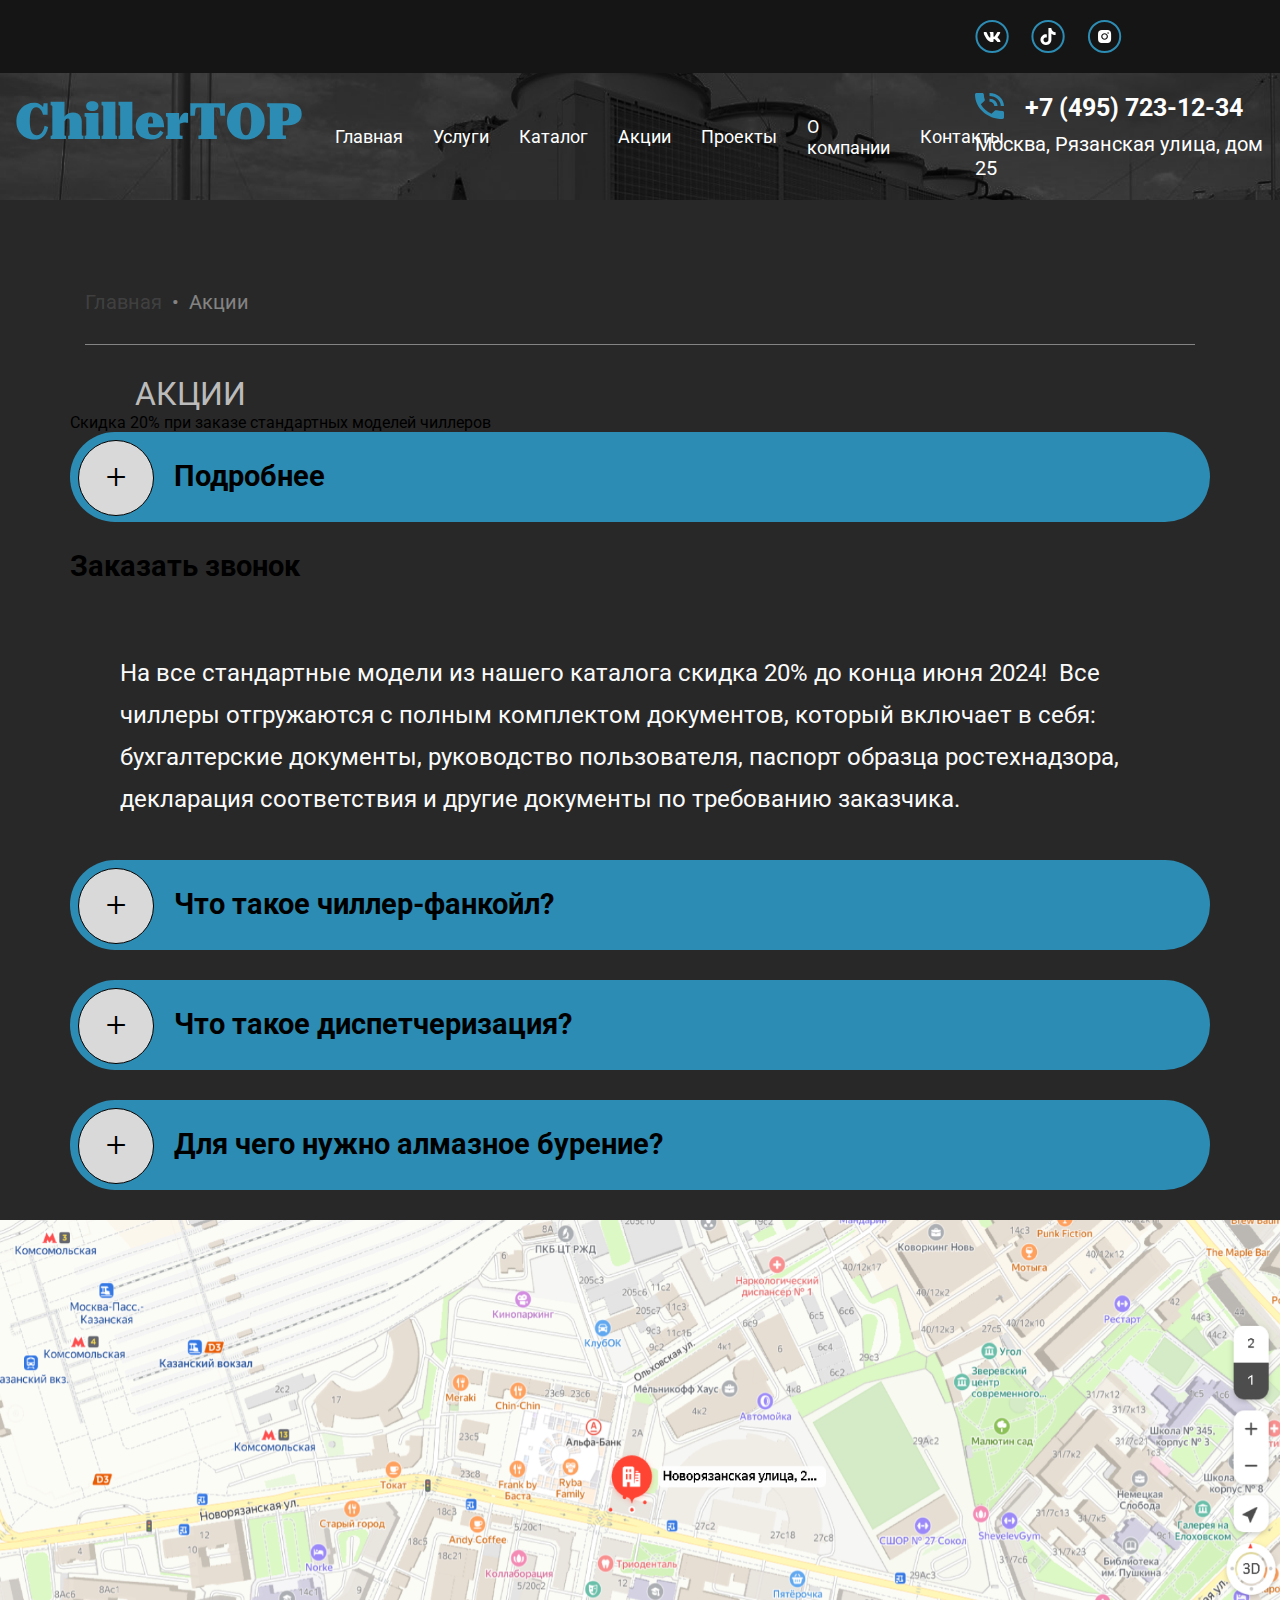
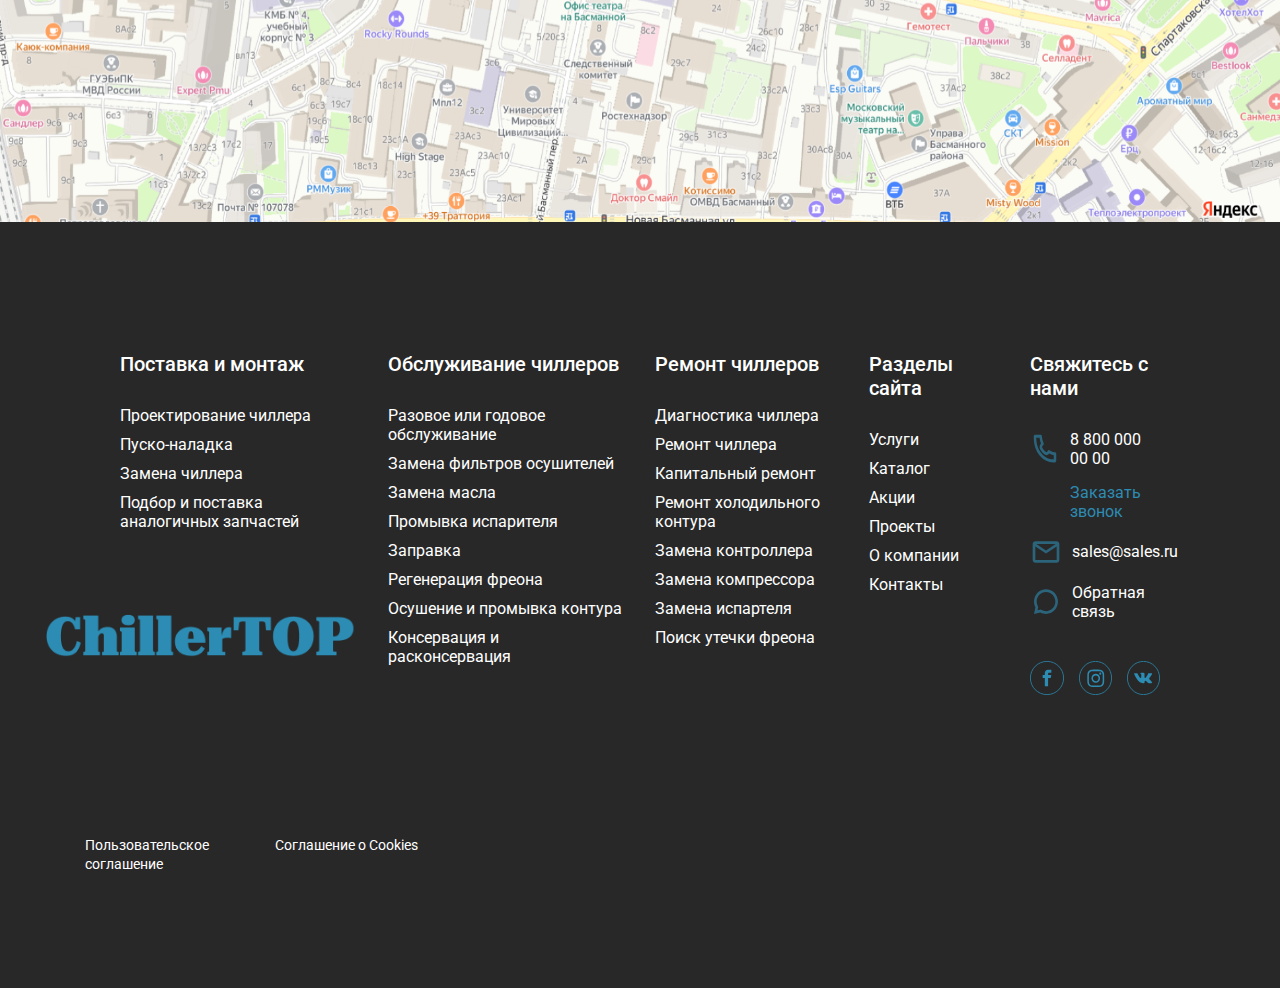
==== actions.html @ 17402244 "03.06 chillertop" ====
<!DOCTYPE html>
<html lang="en">

<head>
    <meta charset="UTF-8">
    <meta name="viewport" content="width=device-width, initial-scale=1.0">
    <link rel="preconnect" href="https://fonts.googleapis.com">
    <link rel="preconnect" href="https://fonts.gstatic.com" crossorigin>
    <link
        href="https://fonts.googleapis.com/css2?family=Roboto:ital,wght@0,100;0,300;0,400;0,500;0,700;0,900;1,100;1,300;1,400;1,500;1,700;1,900&display=swap"
        rel="stylesheet">
    <link rel="preconnect" href="https://fonts.googleapis.com">
    <link rel="preconnect" href="https://fonts.gstatic.com" crossorigin>
    <link
        href="https://fonts.googleapis.com/css2?family=Roboto+Flex:opsz,wght@8..144,100..1000&family=Roboto:ital,wght@0,100;0,300;0,400;0,500;0,700;0,900;1,100;1,300;1,400;1,500;1,700;1,900&display=swap"
        rel="stylesheet">
    <link rel="stylesheet" href="/assets/owl/owl.carousel.min.css">

    <link rel="stylesheet" href="reset.css">
    <link rel="stylesheet" href="grid.css">
    <link rel="stylesheet" href="style.css">
    <title>Document</title>
</head>

<body>
    <header>

        <div class="header__top wrapper">
            <div class="container-fluid">
                <div class="row">
                    <div class="offset-md-9 col-md-3 social__links">
                        <a href="#" class="social__link-item">
                            <img src="/images/svg/iconVk.svg" alt="">
                        </a>
                        <a href="#" class="social__link-item">
                            <img src="/images/svg/iconTikTok.svg" alt="">
                        </a>
                        <a href="#" class="social__link-item">
                            <img src="/images/svg/iconinstagram.svg" alt="">
                        </a>
                    </div>
                </div>
            </div>
        </div>
        </div>
        <div class="header__hero wrapper">
            <div class="container-fluid">
                <div class="row pt20 pb20">
                    <div class="col-xl-3">
                        <a href="#"><img src="/images/svg/logo.svg" alt=""></a>
                    </div>
                    <div class="col-xl-6">
                        <div class="menu-wrapper">
                            <button class="menu-toggle" aria-label="Toggle flyout menu" aria-expanded="false"
                                aria-controls="flyout-menu">
                            </button>
                            <div class="menu-flyout" id="flyout-menu">
                                <nav class="menu-main">
                                    <a href="#">Главная</a>
                                    <a href="#">Услуги</a>
                                    <a href="#">Каталог</a>
                                    <a href="#">Акции</a>
                                    <a href="#">Проекты</a>
                                    <a href="#">О компании</a>
                                    <a href="#">Контакты</a>
                                    <!-- <a href="#">News
                                        <div class="dropdown">
                                            <button class="dropbtn">Dropdown
                                                <i class="fa fa-caret-down"></i>
                                            </button>
                                            <div class="dropdown-content">
                                                <a href="#">Link 1</a>
                                                <a href="#">Link 2</a>
                                                <a href="#">Link 3</a>
                                            </div>
                                        </div>
                                    </a> -->
                                </nav>
                                <!-- <nav class="menu-cta">
                                    <a href="#"><svg class="icon-stroke">
                                            <use xlink:href="#search"></use>
                                        </svg>Search</a>
                                    <a href="#"><svg class="icon-stroke">
                                            <use xlink:href="#shopping-bag"></use>
                                        </svg>Cart</a>
                                </nav> -->
                            </div>
                        </div>

                    </div>
                    <div class="col-xl-3">
                        <div class="contacts">
                            <div class="contacts__phone">
                                <img src="/images/svg/phone.svg" alt=""> <a href="tel:+7 (495) 723-12-34">+7 (495)
                                    723-12-34</a>
                            </div>
                            <div class="contacts__adress">
                                <span class="white">Москва, Рязанская улица, дом 25 </span>
                            </div>
                        </div>
                    </div>
                </div>
            </div>
        </div>

    </header>





    <main class="main__wrapper wrapper page">
        <div class="page__header">
            <div class="container">
                <div class="breadcrumbs">
                    <ul class="breadcrumbs_list">
                        <li><a href="#">Главная</a></li>
                        <li><span>Акции</span></li>
                    </ul>
                </div>
                <h1 class="page__header-title">
                    Акции
                </h1>
            </div>
        </div>
        <section class="section-actions">
            <div class="container">
                <div class="row actions_box">
                    <div class="col-12">
                        
                    </div>
                    <div class="actions__container">
                        <div class="accordion">
                            <dl>
                                <h3>Скидка 20% при заказе стандартных моделей чиллеров</h3>
                                <dt><a class="accordionTitle" href="#">Подробнее</a> <a href="#">Заказать звонок</a></dt>
                                <dd class="accordionItem animateIn">
                                    <p>На все стандартные модели из нашего каталога скидка 20% до конца июня 2024!  Все чиллеры отгружаются с полным комплектом документов, который включает  в себя: бухгалтерские документы, руководство пользователя, паспорт  образца ростехнадзора, декларация соответствия и другие документы по  требованию заказчика.  </p>
                                </dd>
                                <dt><a href="#" class="accordionTitle">Что такое чиллер-фанкойл?</a></dt>
                                <dd class="accordionItem accordionItemCollapsed">
                                    <p>Lorem ipsum dolor sit amet, consectetur adipiscing elit. Morbi eu interdum diam.
                                        Donec interdum porttitor risus non bibendum. Maecenas sollicitudin eros in quam
                                        imperdiet placerat. Cras justo purus, rhoncus nec lobortis ut, iaculis vel
                                        ipsum. Donec dignissim arcu nec elit faucibus condimentum. Donec facilisis
                                        consectetur enim sit amet varius. Pellentesque justo dui, sodales quis luctus a,
                                        iaculis eget mauris. </p>
                                </dd>
                                <dt><a href="#" class="accordionTitle">Что такое диспетчеризация?</a></dt>
                                <dd class="accordionItem accordionItemCollapsed">
                                    <p>Lorem ipsum dolor sit amet, consectetur adipiscing elit. Morbi eu interdum diam.
                                        Donec interdum porttitor risus non bibendum. Maecenas sollicitudin eros in quam
                                        imperdiet placerat. Cras justo purus, rhoncus nec lobortis ut, iaculis vel
                                        ipsum. Donec dignissim arcu nec elit faucibus condimentum. Donec facilisis
                                        consectetur enim sit amet varius. Pellentesque justo dui, sodales quis luctus a,
                                        iaculis eget mauris. </p>
                                </dd>
                                <dt><a href="#" class="accordionTitle">Для чего нужно алмазное бурение?</a></dt>
                                <dd class="accordionItem accordionItemCollapsed">
                                    <p>Lorem ipsum dolor sit amet, consectetur adipiscing elit. Morbi eu interdum diam.
                                        Donec interdum porttitor risus non bibendum. Maecenas sollicitudin eros in quam
                                        imperdiet placerat. Cras justo purus, rhoncus nec lobortis ut, iaculis vel
                                        ipsum. Donec dignissim arcu nec elit faucibus condimentum. Donec facilisis
                                        consectetur enim sit amet varius. Pellentesque justo dui, sodales quis luctus a,
                                        iaculis eget mauris. </p>
                                </dd>
                            </dl>
                        </div>
                    </div>
                </div>
            </div>
        </section>


        <section class="section-map">
            <div class="map">
                <img src="images/map.png" alt="" class="w100">
            </div>
        </section>
    </main>
    <footer class="colophon">
        <div class="wrapper">
            <div class="container">
                <div class="row footer_columns">
                    <div class="footer_column">
                        <h3>Поставка и монтаж</h3>
                        <ul>
                            <li>Проектирование чиллера</li>
                            <li>Пуско-наладка</li>
                            <li>Замена чиллера</li>
                            <li>Подбор и поставка аналогичных запчастей</li>
                        </ul>
                        <div class="footer_logo">
                            <a href="#"><img src="/images/logo.png" alt=""></a>
                        </div>
                    </div>
                    <div class="footer_column">
                        <h3>Обслуживание чиллеров</h3>
                        <ul>
                            <li>Разовое или годовое обслуживание</li>
                            <li>Замена фильтров осушителей</li>
                            <li>Замена масла</li>
                            <li>Промывка испарителя</li>
                            <li>Заправка</li>
                            <li>Регенерация фреона</li>
                            <li>Осушение и промывка контура</li>
                            <li>Консервация и расконсервация</li>
                        </ul>
                    </div>
                    <div class="footer_column">
                        <h3>Ремонт чиллеров</h3>
                        <ul>
                            <li>Диагностика чиллера</li>
                            <li>Ремонт чиллера</li>
                            <li>Капитальный ремонт</li>
                            <li>Ремонт холодильного контура</li>
                            <li>Замена контроллера</li>
                            <li>Замена компрессора</li>
                            <li>Замена испартеля</li>
                            <li>Поиск утечки фреона</li>
                        </ul>
                    </div>
                    <div class="footer_column">
                        <h3>Разделы сайта</h3>
                        <ul>
                            <li>Услуги</li>
                            <li>Каталог</li>
                            <li>Акции</li>
                            <li>Проекты</li>
                            <li>О компании</li>
                            <li>Контакты</li>
                        </ul>
                    </div>
                    <div class="footer_column">
                        <h3>Свяжитесь с нами</h3>
                        <div class="contacts-footer">
                            <div class="footer__phone">
                                <a href="tel:80000000000"><img src="/images/svg/phone-foot.svg" alt=""> 8 800 000 00
                                    00</a>
                            </div>
                            <div class="footer__callback">
                                <a href="#">Заказать звонок</a>
                            </div>
                            <div class="footer__mail">
                                <a href="mailto:sales@sales.ru"><img src="/images/svg/mail-foot.svg" alt="">
                                    sales@sales.ru</a>
                            </div>
                            <div class="footer__message">
                                <a href="#"><img src="/images/svg/message-foot.svg" alt=""> Обратная связь</a>
                            </div>
                        </div>
                        <div class="social__foot">
                            <a href="#" class="social__foot__link"><img src="/images/svg/fb-foot.svg" alt=""></a>
                            <a href="#" class="social__foot__link"><img src="/images/svg/insta-foot.svg" alt=""></a>
                            <a href="#" class="social__foot__link"><img src="/images/svg/vk-foot.svg" alt=""></a>
                        </div>
                    </div>
                </div>
                <div class="row copyright">
                    <div class="col-md-2">
                        <a href="#">Пользовательское соглашение</a>
                    </div>
                    <div class="col-md-2">
                        <a href="#">Соглашение о Cookies</a>
                    </div>
                </div>
            </div>
        </div>
    </footer>
    <script src="https://code.jquery.com/jquery-3.7.1.slim.min.js"
        integrity="sha256-kmHvs0B+OpCW5GVHUNjv9rOmY0IvSIRcf7zGUDTDQM8=" crossorigin="anonymous"></script>
    <script src="/assets/owl/owl.carousel.min.js"></script>
    <script src="/js/scripts.js"></script>
</body>

</html>
---- grid.css ----
/*!
 * Bootstrap Grid Only (grid and responsive utilities extracted from Bootstrap 4.1.3)
 * GitHub: https://github.com/dmhendricks/bootstrap-grid-css
 * Bootstrap License: MIT (https://github.com/twbs/bootstrap/blob/v4-dev/LICENSE)
 * Credits: Twitter, Inc. & The Bootstrap Authors (https://github.com/twbs/bootstrap/graphs/contributors)
 */
@-ms-viewport {
    width: device-width
}

html {
    -webkit-box-sizing: border-box;
    box-sizing: border-box;
    -ms-overflow-style: scrollbar
}

*,
*::before,
*::after {
    -webkit-box-sizing: inherit;
    box-sizing: inherit
}

.wrapper .clearfix::after {
    display: block;
    clear: both;
    content: ""
}

.wrapper .visible {
    visibility: visible !important
}

.wrapper .invisible {
    visibility: hidden !important
}

.wrapper .hidden-xs-up {
    display: none !important
}

@media(max-width:575.98px) {
    .wrapper .hidden-xs-down {
        display: none !important
    }
}

@media(min-width:576px) {
    .wrapper .hidden-sm-up {
        display: none !important
    }
}

@media(max-width:767.98px) {
    .wrapper .hidden-sm-down {
        display: none !important
    }
}

@media(min-width:768px) {
    .wrapper .hidden-md-up {
        display: none !important
    }
}

@media(max-width:991.98px) {
    .wrapper .hidden-md-down {
        display: none !important
    }
}

@media(min-width:992px) {
    .wrapper .hidden-lg-up {
        display: none !important
    }
}

@media(max-width:1199.98px) {
    .wrapper .hidden-lg-down {
        display: none !important
    }
}

@media(min-width:1200px) {
    .wrapper .hidden-xl-up {
        display: none !important
    }
}

.wrapper .hidden-xl-down {
    display: none !important
}

.wrapper .visible-print-block {
    display: none !important
}

@media print {
    .wrapper .visible-print-block {
        display: block !important
    }
}

.wrapper .visible-print-inline {
    display: none !important
}

@media print {
    .wrapper .visible-print-inline {
        display: inline !important
    }
}

.wrapper .visible-print-inline-block {
    display: none !important
}

@media print {
    .wrapper .visible-print-inline-block {
        display: inline-block !important
    }
}

@media print {
    .wrapper .hidden-print {
        display: none !important
    }
}

.wrapper .container {
    width: 100%;
    padding-right: 15px;
    padding-left: 15px;
    margin-right: auto;
    margin-left: auto
}

@media(min-width:576px) {
    .wrapper .container {
        max-width: 540px
    }
}

@media(min-width:768px) {
    .wrapper .container {
        max-width: 720px
    }
}

@media(min-width:992px) {
    .wrapper .container {
        max-width: 960px
    }
}

@media(min-width:1200px) {
    .wrapper .container {
        max-width: 1140px
    }
}

@media(min-width:1480px) {
    .wrapper .container {
        max-width: 1420px
    }
}
@media(min-width:1720px) {
    .wrapper .container {
        max-width: 1660px
    }
    .container-fluid{
        max-width: 1800px;
    }
}

.wrapper .container-fluid {
    width: 100%;
    padding-right: 15px;
    padding-left: 15px;
    margin-right: auto;
    margin-left: auto
}

.wrapper .row {
    display: -webkit-box;
    display: -webkit-flex;
    display: -ms-flexbox;
    display: flex;
    -webkit-flex-wrap: wrap;
    -ms-flex-wrap: wrap;
    flex-wrap: wrap;
    margin-right: -15px;
    margin-left: -15px
}

.wrapper .no-gutters {
    margin-right: 0;
    margin-left: 0
}

.wrapper .no-gutters>.col,
.wrapper .no-gutters>[class*="col-"] {
    padding-right: 0;
    padding-left: 0
}

.wrapper .col-1,
.wrapper .col-2,
.wrapper .col-3,
.wrapper .col-4,
.wrapper .col-5,
.wrapper .col-6,
.wrapper .col-7,
.wrapper .col-8,
.wrapper .col-9,
.wrapper .col-10,
.wrapper .col-11,
.wrapper .col-12,
.wrapper .col,
.wrapper .col-auto,
.wrapper .col-sm-1,
.wrapper .col-sm-2,
.wrapper .col-sm-3,
.wrapper .col-sm-4,
.wrapper .col-sm-5,
.wrapper .col-sm-6,
.wrapper .col-sm-7,
.wrapper .col-sm-8,
.wrapper .col-sm-9,
.wrapper .col-sm-10,
.wrapper .col-sm-11,
.wrapper .col-sm-12,
.wrapper .col-sm,
.wrapper .col-sm-auto,
.wrapper .col-md-1,
.wrapper .col-md-2,
.wrapper .col-md-3,
.wrapper .col-md-4,
.wrapper .col-md-5,
.wrapper .col-md-6,
.wrapper .col-md-7,
.wrapper .col-md-8,
.wrapper .col-md-9,
.wrapper .col-md-10,
.wrapper .col-md-11,
.wrapper .col-md-12,
.wrapper .col-md,
.wrapper .col-md-auto,
.wrapper .col-lg-1,
.wrapper .col-lg-2,
.wrapper .col-lg-3,
.wrapper .col-lg-4,
.wrapper .col-lg-5,
.wrapper .col-lg-6,
.wrapper .col-lg-7,
.wrapper .col-lg-8,
.wrapper .col-lg-9,
.wrapper .col-lg-10,
.wrapper .col-lg-11,
.wrapper .col-lg-12,
.wrapper .col-lg,
.wrapper .col-lg-auto,
.wrapper .col-xl-1,
.wrapper .col-xl-2,
.wrapper .col-xl-3,
.wrapper .col-xl-4,
.wrapper .col-xl-5,
.wrapper .col-xl-6,
.wrapper .col-xl-7,
.wrapper .col-xl-8,
.wrapper .col-xl-9,
.wrapper .col-xl-10,
.wrapper .col-xl-11,
.wrapper .col-xl-12,
.wrapper .col-xl,
.wrapper .col-xl-auto {
    position: relative;
    width: 100%;
    padding-right: 15px;
    padding-left: 15px
}

.wrapper .col {
    -webkit-flex-basis: 0;
    -ms-flex-preferred-size: 0;
    flex-basis: 0;
    -webkit-box-flex: 1;
    -webkit-flex-grow: 1;
    -ms-flex-positive: 1;
    flex-grow: 1;
    max-width: 100%
}

.wrapper .col-auto {
    -webkit-box-flex: 0;
    -webkit-flex: 0 0 auto;
    -ms-flex: 0 0 auto;
    flex: 0 0 auto;
    width: auto;
    max-width: 100%
}

.wrapper .col-1 {
    -webkit-box-flex: 0;
    -webkit-flex: 0 0 8.3333333333%;
    -ms-flex: 0 0 8.3333333333%;
    flex: 0 0 8.3333333333%;
    max-width: 8.3333333333%
}

.wrapper .col-2 {
    -webkit-box-flex: 0;
    -webkit-flex: 0 0 16.6666666667%;
    -ms-flex: 0 0 16.6666666667%;
    flex: 0 0 16.6666666667%;
    max-width: 16.6666666667%
}

.wrapper .col-3 {
    -webkit-box-flex: 0;
    -webkit-flex: 0 0 25%;
    -ms-flex: 0 0 25%;
    flex: 0 0 25%;
    max-width: 25%
}

.wrapper .col-4 {
    -webkit-box-flex: 0;
    -webkit-flex: 0 0 33.3333333333%;
    -ms-flex: 0 0 33.3333333333%;
    flex: 0 0 33.3333333333%;
    max-width: 33.3333333333%
}

.wrapper .col-5 {
    -webkit-box-flex: 0;
    -webkit-flex: 0 0 41.6666666667%;
    -ms-flex: 0 0 41.6666666667%;
    flex: 0 0 41.6666666667%;
    max-width: 41.6666666667%
}

.wrapper .col-6 {
    -webkit-box-flex: 0;
    -webkit-flex: 0 0 50%;
    -ms-flex: 0 0 50%;
    flex: 0 0 50%;
    max-width: 50%
}

.wrapper .col-7 {
    -webkit-box-flex: 0;
    -webkit-flex: 0 0 58.3333333333%;
    -ms-flex: 0 0 58.3333333333%;
    flex: 0 0 58.3333333333%;
    max-width: 58.3333333333%
}

.wrapper .col-8 {
    -webkit-box-flex: 0;
    -webkit-flex: 0 0 66.6666666667%;
    -ms-flex: 0 0 66.6666666667%;
    flex: 0 0 66.6666666667%;
    max-width: 66.6666666667%
}

.wrapper .col-9 {
    -webkit-box-flex: 0;
    -webkit-flex: 0 0 75%;
    -ms-flex: 0 0 75%;
    flex: 0 0 75%;
    max-width: 75%
}

.wrapper .col-10 {
    -webkit-box-flex: 0;
    -webkit-flex: 0 0 83.3333333333%;
    -ms-flex: 0 0 83.3333333333%;
    flex: 0 0 83.3333333333%;
    max-width: 83.3333333333%
}

.wrapper .col-11 {
    -webkit-box-flex: 0;
    -webkit-flex: 0 0 91.6666666667%;
    -ms-flex: 0 0 91.6666666667%;
    flex: 0 0 91.6666666667%;
    max-width: 91.6666666667%
}

.wrapper .col-12 {
    -webkit-box-flex: 0;
    -webkit-flex: 0 0 100%;
    -ms-flex: 0 0 100%;
    flex: 0 0 100%;
    max-width: 100%
}

.wrapper .order-first {
    -webkit-box-ordinal-group: 0;
    -webkit-order: -1;
    -ms-flex-order: -1;
    order: -1
}

.wrapper .order-last {
    -webkit-box-ordinal-group: 14;
    -webkit-order: 13;
    -ms-flex-order: 13;
    order: 13
}

.wrapper .order-0 {
    -webkit-box-ordinal-group: 1;
    -webkit-order: 0;
    -ms-flex-order: 0;
    order: 0
}

.wrapper .order-1 {
    -webkit-box-ordinal-group: 2;
    -webkit-order: 1;
    -ms-flex-order: 1;
    order: 1
}

.wrapper .order-2 {
    -webkit-box-ordinal-group: 3;
    -webkit-order: 2;
    -ms-flex-order: 2;
    order: 2
}

.wrapper .order-3 {
    -webkit-box-ordinal-group: 4;
    -webkit-order: 3;
    -ms-flex-order: 3;
    order: 3
}

.wrapper .order-4 {
    -webkit-box-ordinal-group: 5;
    -webkit-order: 4;
    -ms-flex-order: 4;
    order: 4
}

.wrapper .order-5 {
    -webkit-box-ordinal-group: 6;
    -webkit-order: 5;
    -ms-flex-order: 5;
    order: 5
}

.wrapper .order-6 {
    -webkit-box-ordinal-group: 7;
    -webkit-order: 6;
    -ms-flex-order: 6;
    order: 6
}

.wrapper .order-7 {
    -webkit-box-ordinal-group: 8;
    -webkit-order: 7;
    -ms-flex-order: 7;
    order: 7
}

.wrapper .order-8 {
    -webkit-box-ordinal-group: 9;
    -webkit-order: 8;
    -ms-flex-order: 8;
    order: 8
}

.wrapper .order-9 {
    -webkit-box-ordinal-group: 10;
    -webkit-order: 9;
    -ms-flex-order: 9;
    order: 9
}

.wrapper .order-10 {
    -webkit-box-ordinal-group: 11;
    -webkit-order: 10;
    -ms-flex-order: 10;
    order: 10
}

.wrapper .order-11 {
    -webkit-box-ordinal-group: 12;
    -webkit-order: 11;
    -ms-flex-order: 11;
    order: 11
}

.wrapper .order-12 {
    -webkit-box-ordinal-group: 13;
    -webkit-order: 12;
    -ms-flex-order: 12;
    order: 12
}

.wrapper .offset-1 {
    margin-left: 8.3333333333%
}

.wrapper .offset-2 {
    margin-left: 16.6666666667%
}

.wrapper .offset-3 {
    margin-left: 25%
}

.wrapper .offset-4 {
    margin-left: 33.3333333333%
}

.wrapper .offset-5 {
    margin-left: 41.6666666667%
}

.wrapper .offset-6 {
    margin-left: 50%
}

.wrapper .offset-7 {
    margin-left: 58.3333333333%
}

.wrapper .offset-8 {
    margin-left: 66.6666666667%
}

.wrapper .offset-9 {
    margin-left: 75%
}

.wrapper .offset-10 {
    margin-left: 83.3333333333%
}

.wrapper .offset-11 {
    margin-left: 91.6666666667%
}

@media(min-width:576px) {
    .wrapper .col-sm {
        -webkit-flex-basis: 0;
        -ms-flex-preferred-size: 0;
        flex-basis: 0;
        -webkit-box-flex: 1;
        -webkit-flex-grow: 1;
        -ms-flex-positive: 1;
        flex-grow: 1;
        max-width: 100%
    }

    .wrapper .col-sm-auto {
        -webkit-box-flex: 0;
        -webkit-flex: 0 0 auto;
        -ms-flex: 0 0 auto;
        flex: 0 0 auto;
        width: auto;
        max-width: 100%
    }

    .wrapper .col-sm-1 {
        -webkit-box-flex: 0;
        -webkit-flex: 0 0 8.3333333333%;
        -ms-flex: 0 0 8.3333333333%;
        flex: 0 0 8.3333333333%;
        max-width: 8.3333333333%
    }

    .wrapper .col-sm-2 {
        -webkit-box-flex: 0;
        -webkit-flex: 0 0 16.6666666667%;
        -ms-flex: 0 0 16.6666666667%;
        flex: 0 0 16.6666666667%;
        max-width: 16.6666666667%
    }

    .wrapper .col-sm-3 {
        -webkit-box-flex: 0;
        -webkit-flex: 0 0 25%;
        -ms-flex: 0 0 25%;
        flex: 0 0 25%;
        max-width: 25%
    }

    .wrapper .col-sm-4 {
        -webkit-box-flex: 0;
        -webkit-flex: 0 0 33.3333333333%;
        -ms-flex: 0 0 33.3333333333%;
        flex: 0 0 33.3333333333%;
        max-width: 33.3333333333%
    }

    .wrapper .col-sm-5 {
        -webkit-box-flex: 0;
        -webkit-flex: 0 0 41.6666666667%;
        -ms-flex: 0 0 41.6666666667%;
        flex: 0 0 41.6666666667%;
        max-width: 41.6666666667%
    }

    .wrapper .col-sm-6 {
        -webkit-box-flex: 0;
        -webkit-flex: 0 0 50%;
        -ms-flex: 0 0 50%;
        flex: 0 0 50%;
        max-width: 50%
    }

    .wrapper .col-sm-7 {
        -webkit-box-flex: 0;
        -webkit-flex: 0 0 58.3333333333%;
        -ms-flex: 0 0 58.3333333333%;
        flex: 0 0 58.3333333333%;
        max-width: 58.3333333333%
    }

    .wrapper .col-sm-8 {
        -webkit-box-flex: 0;
        -webkit-flex: 0 0 66.6666666667%;
        -ms-flex: 0 0 66.6666666667%;
        flex: 0 0 66.6666666667%;
        max-width: 66.6666666667%
    }

    .wrapper .col-sm-9 {
        -webkit-box-flex: 0;
        -webkit-flex: 0 0 75%;
        -ms-flex: 0 0 75%;
        flex: 0 0 75%;
        max-width: 75%
    }

    .wrapper .col-sm-10 {
        -webkit-box-flex: 0;
        -webkit-flex: 0 0 83.3333333333%;
        -ms-flex: 0 0 83.3333333333%;
        flex: 0 0 83.3333333333%;
        max-width: 83.3333333333%
    }

    .wrapper .col-sm-11 {
        -webkit-box-flex: 0;
        -webkit-flex: 0 0 91.6666666667%;
        -ms-flex: 0 0 91.6666666667%;
        flex: 0 0 91.6666666667%;
        max-width: 91.6666666667%
    }

    .wrapper .col-sm-12 {
        -webkit-box-flex: 0;
        -webkit-flex: 0 0 100%;
        -ms-flex: 0 0 100%;
        flex: 0 0 100%;
        max-width: 100%
    }

    .wrapper .order-sm-first {
        -webkit-box-ordinal-group: 0;
        -webkit-order: -1;
        -ms-flex-order: -1;
        order: -1
    }

    .wrapper .order-sm-last {
        -webkit-box-ordinal-group: 14;
        -webkit-order: 13;
        -ms-flex-order: 13;
        order: 13
    }

    .wrapper .order-sm-0 {
        -webkit-box-ordinal-group: 1;
        -webkit-order: 0;
        -ms-flex-order: 0;
        order: 0
    }

    .wrapper .order-sm-1 {
        -webkit-box-ordinal-group: 2;
        -webkit-order: 1;
        -ms-flex-order: 1;
        order: 1
    }

    .wrapper .order-sm-2 {
        -webkit-box-ordinal-group: 3;
        -webkit-order: 2;
        -ms-flex-order: 2;
        order: 2
    }

    .wrapper .order-sm-3 {
        -webkit-box-ordinal-group: 4;
        -webkit-order: 3;
        -ms-flex-order: 3;
        order: 3
    }

    .wrapper .order-sm-4 {
        -webkit-box-ordinal-group: 5;
        -webkit-order: 4;
        -ms-flex-order: 4;
        order: 4
    }

    .wrapper .order-sm-5 {
        -webkit-box-ordinal-group: 6;
        -webkit-order: 5;
        -ms-flex-order: 5;
        order: 5
    }

    .wrapper .order-sm-6 {
        -webkit-box-ordinal-group: 7;
        -webkit-order: 6;
        -ms-flex-order: 6;
        order: 6
    }

    .wrapper .order-sm-7 {
        -webkit-box-ordinal-group: 8;
        -webkit-order: 7;
        -ms-flex-order: 7;
        order: 7
    }

    .wrapper .order-sm-8 {
        -webkit-box-ordinal-group: 9;
        -webkit-order: 8;
        -ms-flex-order: 8;
        order: 8
    }

    .wrapper .order-sm-9 {
        -webkit-box-ordinal-group: 10;
        -webkit-order: 9;
        -ms-flex-order: 9;
        order: 9
    }

    .wrapper .order-sm-10 {
        -webkit-box-ordinal-group: 11;
        -webkit-order: 10;
        -ms-flex-order: 10;
        order: 10
    }

    .wrapper .order-sm-11 {
        -webkit-box-ordinal-group: 12;
        -webkit-order: 11;
        -ms-flex-order: 11;
        order: 11
    }

    .wrapper .order-sm-12 {
        -webkit-box-ordinal-group: 13;
        -webkit-order: 12;
        -ms-flex-order: 12;
        order: 12
    }

    .wrapper .offset-sm-0 {
        margin-left: 0
    }

    .wrapper .offset-sm-1 {
        margin-left: 8.3333333333%
    }

    .wrapper .offset-sm-2 {
        margin-left: 16.6666666667%
    }

    .wrapper .offset-sm-3 {
        margin-left: 25%
    }

    .wrapper .offset-sm-4 {
        margin-left: 33.3333333333%
    }

    .wrapper .offset-sm-5 {
        margin-left: 41.6666666667%
    }

    .wrapper .offset-sm-6 {
        margin-left: 50%
    }

    .wrapper .offset-sm-7 {
        margin-left: 58.3333333333%
    }

    .wrapper .offset-sm-8 {
        margin-left: 66.6666666667%
    }

    .wrapper .offset-sm-9 {
        margin-left: 75%
    }

    .wrapper .offset-sm-10 {
        margin-left: 83.3333333333%
    }

    .wrapper .offset-sm-11 {
        margin-left: 91.6666666667%
    }
}

@media(min-width:768px) {
    .wrapper .col-md {
        -webkit-flex-basis: 0;
        -ms-flex-preferred-size: 0;
        flex-basis: 0;
        -webkit-box-flex: 1;
        -webkit-flex-grow: 1;
        -ms-flex-positive: 1;
        flex-grow: 1;
        max-width: 100%
    }

    .wrapper .col-md-auto {
        -webkit-box-flex: 0;
        -webkit-flex: 0 0 auto;
        -ms-flex: 0 0 auto;
        flex: 0 0 auto;
        width: auto;
        max-width: 100%
    }

    .wrapper .col-md-1 {
        -webkit-box-flex: 0;
        -webkit-flex: 0 0 8.3333333333%;
        -ms-flex: 0 0 8.3333333333%;
        flex: 0 0 8.3333333333%;
        max-width: 8.3333333333%
    }

    .wrapper .col-md-2 {
        -webkit-box-flex: 0;
        -webkit-flex: 0 0 16.6666666667%;
        -ms-flex: 0 0 16.6666666667%;
        flex: 0 0 16.6666666667%;
        max-width: 16.6666666667%
    }

    .wrapper .col-md-3 {
        -webkit-box-flex: 0;
        -webkit-flex: 0 0 25%;
        -ms-flex: 0 0 25%;
        flex: 0 0 25%;
        max-width: 25%
    }

    .wrapper .col-md-4 {
        -webkit-box-flex: 0;
        -webkit-flex: 0 0 33.3333333333%;
        -ms-flex: 0 0 33.3333333333%;
        flex: 0 0 33.3333333333%;
        max-width: 33.3333333333%
    }

    .wrapper .col-md-5 {
        -webkit-box-flex: 0;
        -webkit-flex: 0 0 41.6666666667%;
        -ms-flex: 0 0 41.6666666667%;
        flex: 0 0 41.6666666667%;
        max-width: 41.6666666667%
    }

    .wrapper .col-md-6 {
        -webkit-box-flex: 0;
        -webkit-flex: 0 0 50%;
        -ms-flex: 0 0 50%;
        flex: 0 0 50%;
        max-width: 50%
    }

    .wrapper .col-md-7 {
        -webkit-box-flex: 0;
        -webkit-flex: 0 0 58.3333333333%;
        -ms-flex: 0 0 58.3333333333%;
        flex: 0 0 58.3333333333%;
        max-width: 58.3333333333%
    }

    .wrapper .col-md-8 {
        -webkit-box-flex: 0;
        -webkit-flex: 0 0 66.6666666667%;
        -ms-flex: 0 0 66.6666666667%;
        flex: 0 0 66.6666666667%;
        max-width: 66.6666666667%
    }

    .wrapper .col-md-9 {
        -webkit-box-flex: 0;
        -webkit-flex: 0 0 75%;
        -ms-flex: 0 0 75%;
        flex: 0 0 75%;
        max-width: 75%
    }

    .wrapper .col-md-10 {
        -webkit-box-flex: 0;
        -webkit-flex: 0 0 83.3333333333%;
        -ms-flex: 0 0 83.3333333333%;
        flex: 0 0 83.3333333333%;
        max-width: 83.3333333333%
    }

    .wrapper .col-md-11 {
        -webkit-box-flex: 0;
        -webkit-flex: 0 0 91.6666666667%;
        -ms-flex: 0 0 91.6666666667%;
        flex: 0 0 91.6666666667%;
        max-width: 91.6666666667%
    }

    .wrapper .col-md-12 {
        -webkit-box-flex: 0;
        -webkit-flex: 0 0 100%;
        -ms-flex: 0 0 100%;
        flex: 0 0 100%;
        max-width: 100%
    }

    .wrapper .order-md-first {
        -webkit-box-ordinal-group: 0;
        -webkit-order: -1;
        -ms-flex-order: -1;
        order: -1
    }

    .wrapper .order-md-last {
        -webkit-box-ordinal-group: 14;
        -webkit-order: 13;
        -ms-flex-order: 13;
        order: 13
    }

    .wrapper .order-md-0 {
        -webkit-box-ordinal-group: 1;
        -webkit-order: 0;
        -ms-flex-order: 0;
        order: 0
    }

    .wrapper .order-md-1 {
        -webkit-box-ordinal-group: 2;
        -webkit-order: 1;
        -ms-flex-order: 1;
        order: 1
    }

    .wrapper .order-md-2 {
        -webkit-box-ordinal-group: 3;
        -webkit-order: 2;
        -ms-flex-order: 2;
        order: 2
    }

    .wrapper .order-md-3 {
        -webkit-box-ordinal-group: 4;
        -webkit-order: 3;
        -ms-flex-order: 3;
        order: 3
    }

    .wrapper .order-md-4 {
        -webkit-box-ordinal-group: 5;
        -webkit-order: 4;
        -ms-flex-order: 4;
        order: 4
    }

    .wrapper .order-md-5 {
        -webkit-box-ordinal-group: 6;
        -webkit-order: 5;
        -ms-flex-order: 5;
        order: 5
    }

    .wrapper .order-md-6 {
        -webkit-box-ordinal-group: 7;
        -webkit-order: 6;
        -ms-flex-order: 6;
        order: 6
    }

    .wrapper .order-md-7 {
        -webkit-box-ordinal-group: 8;
        -webkit-order: 7;
        -ms-flex-order: 7;
        order: 7
    }

    .wrapper .order-md-8 {
        -webkit-box-ordinal-group: 9;
        -webkit-order: 8;
        -ms-flex-order: 8;
        order: 8
    }

    .wrapper .order-md-9 {
        -webkit-box-ordinal-group: 10;
        -webkit-order: 9;
        -ms-flex-order: 9;
        order: 9
    }

    .wrapper .order-md-10 {
        -webkit-box-ordinal-group: 11;
        -webkit-order: 10;
        -ms-flex-order: 10;
        order: 10
    }

    .wrapper .order-md-11 {
        -webkit-box-ordinal-group: 12;
        -webkit-order: 11;
        -ms-flex-order: 11;
        order: 11
    }

    .wrapper .order-md-12 {
        -webkit-box-ordinal-group: 13;
        -webkit-order: 12;
        -ms-flex-order: 12;
        order: 12
    }

    .wrapper .offset-md-0 {
        margin-left: 0
    }

    .wrapper .offset-md-1 {
        margin-left: 8.3333333333%
    }

    .wrapper .offset-md-2 {
        margin-left: 16.6666666667%
    }

    .wrapper .offset-md-3 {
        margin-left: 25%
    }

    .wrapper .offset-md-4 {
        margin-left: 33.3333333333%
    }

    .wrapper .offset-md-5 {
        margin-left: 41.6666666667%
    }

    .wrapper .offset-md-6 {
        margin-left: 50%
    }

    .wrapper .offset-md-7 {
        margin-left: 58.3333333333%
    }

    .wrapper .offset-md-8 {
        margin-left: 66.6666666667%
    }

    .wrapper .offset-md-9 {
        margin-left: 75%
    }

    .wrapper .offset-md-10 {
        margin-left: 83.3333333333%
    }

    .wrapper .offset-md-11 {
        margin-left: 91.6666666667%
    }
}

@media(min-width:992px) {
    .wrapper .col-lg {
        -webkit-flex-basis: 0;
        -ms-flex-preferred-size: 0;
        flex-basis: 0;
        -webkit-box-flex: 1;
        -webkit-flex-grow: 1;
        -ms-flex-positive: 1;
        flex-grow: 1;
        max-width: 100%
    }

    .wrapper .col-lg-auto {
        -webkit-box-flex: 0;
        -webkit-flex: 0 0 auto;
        -ms-flex: 0 0 auto;
        flex: 0 0 auto;
        width: auto;
        max-width: 100%
    }

    .wrapper .col-lg-1 {
        -webkit-box-flex: 0;
        -webkit-flex: 0 0 8.3333333333%;
        -ms-flex: 0 0 8.3333333333%;
        flex: 0 0 8.3333333333%;
        max-width: 8.3333333333%
    }

    .wrapper .col-lg-2 {
        -webkit-box-flex: 0;
        -webkit-flex: 0 0 16.6666666667%;
        -ms-flex: 0 0 16.6666666667%;
        flex: 0 0 16.6666666667%;
        max-width: 16.6666666667%
    }

    .wrapper .col-lg-3 {
        -webkit-box-flex: 0;
        -webkit-flex: 0 0 25%;
        -ms-flex: 0 0 25%;
        flex: 0 0 25%;
        max-width: 25%
    }

    .wrapper .col-lg-4 {
        -webkit-box-flex: 0;
        -webkit-flex: 0 0 33.3333333333%;
        -ms-flex: 0 0 33.3333333333%;
        flex: 0 0 33.3333333333%;
        max-width: 33.3333333333%
    }

    .wrapper .col-lg-5 {
        -webkit-box-flex: 0;
        -webkit-flex: 0 0 41.6666666667%;
        -ms-flex: 0 0 41.6666666667%;
        flex: 0 0 41.6666666667%;
        max-width: 41.6666666667%
    }

    .wrapper .col-lg-6 {
        -webkit-box-flex: 0;
        -webkit-flex: 0 0 50%;
        -ms-flex: 0 0 50%;
        flex: 0 0 50%;
        max-width: 50%
    }

    .wrapper .col-lg-7 {
        -webkit-box-flex: 0;
        -webkit-flex: 0 0 58.3333333333%;
        -ms-flex: 0 0 58.3333333333%;
        flex: 0 0 58.3333333333%;
        max-width: 58.3333333333%
    }

    .wrapper .col-lg-8 {
        -webkit-box-flex: 0;
        -webkit-flex: 0 0 66.6666666667%;
        -ms-flex: 0 0 66.6666666667%;
        flex: 0 0 66.6666666667%;
        max-width: 66.6666666667%
    }

    .wrapper .col-lg-9 {
        -webkit-box-flex: 0;
        -webkit-flex: 0 0 75%;
        -ms-flex: 0 0 75%;
        flex: 0 0 75%;
        max-width: 75%
    }

    .wrapper .col-lg-10 {
        -webkit-box-flex: 0;
        -webkit-flex: 0 0 83.3333333333%;
        -ms-flex: 0 0 83.3333333333%;
        flex: 0 0 83.3333333333%;
        max-width: 83.3333333333%
    }

    .wrapper .col-lg-11 {
        -webkit-box-flex: 0;
        -webkit-flex: 0 0 91.6666666667%;
        -ms-flex: 0 0 91.6666666667%;
        flex: 0 0 91.6666666667%;
        max-width: 91.6666666667%
    }

    .wrapper .col-lg-12 {
        -webkit-box-flex: 0;
        -webkit-flex: 0 0 100%;
        -ms-flex: 0 0 100%;
        flex: 0 0 100%;
        max-width: 100%
    }

    .wrapper .order-lg-first {
        -webkit-box-ordinal-group: 0;
        -webkit-order: -1;
        -ms-flex-order: -1;
        order: -1
    }

    .wrapper .order-lg-last {
        -webkit-box-ordinal-group: 14;
        -webkit-order: 13;
        -ms-flex-order: 13;
        order: 13
    }

    .wrapper .order-lg-0 {
        -webkit-box-ordinal-group: 1;
        -webkit-order: 0;
        -ms-flex-order: 0;
        order: 0
    }

    .wrapper .order-lg-1 {
        -webkit-box-ordinal-group: 2;
        -webkit-order: 1;
        -ms-flex-order: 1;
        order: 1
    }

    .wrapper .order-lg-2 {
        -webkit-box-ordinal-group: 3;
        -webkit-order: 2;
        -ms-flex-order: 2;
        order: 2
    }

    .wrapper .order-lg-3 {
        -webkit-box-ordinal-group: 4;
        -webkit-order: 3;
        -ms-flex-order: 3;
        order: 3
    }

    .wrapper .order-lg-4 {
        -webkit-box-ordinal-group: 5;
        -webkit-order: 4;
        -ms-flex-order: 4;
        order: 4
    }

    .wrapper .order-lg-5 {
        -webkit-box-ordinal-group: 6;
        -webkit-order: 5;
        -ms-flex-order: 5;
        order: 5
    }

    .wrapper .order-lg-6 {
        -webkit-box-ordinal-group: 7;
        -webkit-order: 6;
        -ms-flex-order: 6;
        order: 6
    }

    .wrapper .order-lg-7 {
        -webkit-box-ordinal-group: 8;
        -webkit-order: 7;
        -ms-flex-order: 7;
        order: 7
    }

    .wrapper .order-lg-8 {
        -webkit-box-ordinal-group: 9;
        -webkit-order: 8;
        -ms-flex-order: 8;
        order: 8
    }

    .wrapper .order-lg-9 {
        -webkit-box-ordinal-group: 10;
        -webkit-order: 9;
        -ms-flex-order: 9;
        order: 9
    }

    .wrapper .order-lg-10 {
        -webkit-box-ordinal-group: 11;
        -webkit-order: 10;
        -ms-flex-order: 10;
        order: 10
    }

    .wrapper .order-lg-11 {
        -webkit-box-ordinal-group: 12;
        -webkit-order: 11;
        -ms-flex-order: 11;
        order: 11
    }

    .wrapper .order-lg-12 {
        -webkit-box-ordinal-group: 13;
        -webkit-order: 12;
        -ms-flex-order: 12;
        order: 12
    }

    .wrapper .offset-lg-0 {
        margin-left: 0
    }

    .wrapper .offset-lg-1 {
        margin-left: 8.3333333333%
    }

    .wrapper .offset-lg-2 {
        margin-left: 16.6666666667%
    }

    .wrapper .offset-lg-3 {
        margin-left: 25%
    }

    .wrapper .offset-lg-4 {
        margin-left: 33.3333333333%
    }

    .wrapper .offset-lg-5 {
        margin-left: 41.6666666667%
    }

    .wrapper .offset-lg-6 {
        margin-left: 50%
    }

    .wrapper .offset-lg-7 {
        margin-left: 58.3333333333%
    }

    .wrapper .offset-lg-8 {
        margin-left: 66.6666666667%
    }

    .wrapper .offset-lg-9 {
        margin-left: 75%
    }

    .wrapper .offset-lg-10 {
        margin-left: 83.3333333333%
    }

    .wrapper .offset-lg-11 {
        margin-left: 91.6666666667%
    }
}

@media(min-width:1200px) {
    .wrapper .col-xl {
        -webkit-flex-basis: 0;
        -ms-flex-preferred-size: 0;
        flex-basis: 0;
        -webkit-box-flex: 1;
        -webkit-flex-grow: 1;
        -ms-flex-positive: 1;
        flex-grow: 1;
        max-width: 100%
    }

    .wrapper .col-xl-auto {
        -webkit-box-flex: 0;
        -webkit-flex: 0 0 auto;
        -ms-flex: 0 0 auto;
        flex: 0 0 auto;
        width: auto;
        max-width: 100%
    }

    .wrapper .col-xl-1 {
        -webkit-box-flex: 0;
        -webkit-flex: 0 0 8.3333333333%;
        -ms-flex: 0 0 8.3333333333%;
        flex: 0 0 8.3333333333%;
        max-width: 8.3333333333%
    }

    .wrapper .col-xl-2 {
        -webkit-box-flex: 0;
        -webkit-flex: 0 0 16.6666666667%;
        -ms-flex: 0 0 16.6666666667%;
        flex: 0 0 16.6666666667%;
        max-width: 16.6666666667%
    }

    .wrapper .col-xl-3 {
        -webkit-box-flex: 0;
        -webkit-flex: 0 0 25%;
        -ms-flex: 0 0 25%;
        flex: 0 0 25%;
        max-width: 25%
    }

    .wrapper .col-xl-4 {
        -webkit-box-flex: 0;
        -webkit-flex: 0 0 33.3333333333%;
        -ms-flex: 0 0 33.3333333333%;
        flex: 0 0 33.3333333333%;
        max-width: 33.3333333333%
    }

    .wrapper .col-xl-5 {
        -webkit-box-flex: 0;
        -webkit-flex: 0 0 41.6666666667%;
        -ms-flex: 0 0 41.6666666667%;
        flex: 0 0 41.6666666667%;
        max-width: 41.6666666667%
    }

    .wrapper .col-xl-6 {
        -webkit-box-flex: 0;
        -webkit-flex: 0 0 50%;
        -ms-flex: 0 0 50%;
        flex: 0 0 50%;
        max-width: 50%
    }

    .wrapper .col-xl-7 {
        -webkit-box-flex: 0;
        -webkit-flex: 0 0 58.3333333333%;
        -ms-flex: 0 0 58.3333333333%;
        flex: 0 0 58.3333333333%;
        max-width: 58.3333333333%
    }

    .wrapper .col-xl-8 {
        -webkit-box-flex: 0;
        -webkit-flex: 0 0 66.6666666667%;
        -ms-flex: 0 0 66.6666666667%;
        flex: 0 0 66.6666666667%;
        max-width: 66.6666666667%
    }

    .wrapper .col-xl-9 {
        -webkit-box-flex: 0;
        -webkit-flex: 0 0 75%;
        -ms-flex: 0 0 75%;
        flex: 0 0 75%;
        max-width: 75%
    }

    .wrapper .col-xl-10 {
        -webkit-box-flex: 0;
        -webkit-flex: 0 0 83.3333333333%;
        -ms-flex: 0 0 83.3333333333%;
        flex: 0 0 83.3333333333%;
        max-width: 83.3333333333%
    }

    .wrapper .col-xl-11 {
        -webkit-box-flex: 0;
        -webkit-flex: 0 0 91.6666666667%;
        -ms-flex: 0 0 91.6666666667%;
        flex: 0 0 91.6666666667%;
        max-width: 91.6666666667%
    }

    .wrapper .col-xl-12 {
        -webkit-box-flex: 0;
        -webkit-flex: 0 0 100%;
        -ms-flex: 0 0 100%;
        flex: 0 0 100%;
        max-width: 100%
    }

    .wrapper .order-xl-first {
        -webkit-box-ordinal-group: 0;
        -webkit-order: -1;
        -ms-flex-order: -1;
        order: -1
    }

    .wrapper .order-xl-last {
        -webkit-box-ordinal-group: 14;
        -webkit-order: 13;
        -ms-flex-order: 13;
        order: 13
    }

    .wrapper .order-xl-0 {
        -webkit-box-ordinal-group: 1;
        -webkit-order: 0;
        -ms-flex-order: 0;
        order: 0
    }

    .wrapper .order-xl-1 {
        -webkit-box-ordinal-group: 2;
        -webkit-order: 1;
        -ms-flex-order: 1;
        order: 1
    }

    .wrapper .order-xl-2 {
        -webkit-box-ordinal-group: 3;
        -webkit-order: 2;
        -ms-flex-order: 2;
        order: 2
    }

    .wrapper .order-xl-3 {
        -webkit-box-ordinal-group: 4;
        -webkit-order: 3;
        -ms-flex-order: 3;
        order: 3
    }

    .wrapper .order-xl-4 {
        -webkit-box-ordinal-group: 5;
        -webkit-order: 4;
        -ms-flex-order: 4;
        order: 4
    }

    .wrapper .order-xl-5 {
        -webkit-box-ordinal-group: 6;
        -webkit-order: 5;
        -ms-flex-order: 5;
        order: 5
    }

    .wrapper .order-xl-6 {
        -webkit-box-ordinal-group: 7;
        -webkit-order: 6;
        -ms-flex-order: 6;
        order: 6
    }

    .wrapper .order-xl-7 {
        -webkit-box-ordinal-group: 8;
        -webkit-order: 7;
        -ms-flex-order: 7;
        order: 7
    }

    .wrapper .order-xl-8 {
        -webkit-box-ordinal-group: 9;
        -webkit-order: 8;
        -ms-flex-order: 8;
        order: 8
    }

    .wrapper .order-xl-9 {
        -webkit-box-ordinal-group: 10;
        -webkit-order: 9;
        -ms-flex-order: 9;
        order: 9
    }

    .wrapper .order-xl-10 {
        -webkit-box-ordinal-group: 11;
        -webkit-order: 10;
        -ms-flex-order: 10;
        order: 10
    }

    .wrapper .order-xl-11 {
        -webkit-box-ordinal-group: 12;
        -webkit-order: 11;
        -ms-flex-order: 11;
        order: 11
    }

    .wrapper .order-xl-12 {
        -webkit-box-ordinal-group: 13;
        -webkit-order: 12;
        -ms-flex-order: 12;
        order: 12
    }

    .wrapper .offset-xl-0 {
        margin-left: 0
    }

    .wrapper .offset-xl-1 {
        margin-left: 8.3333333333%
    }

    .wrapper .offset-xl-2 {
        margin-left: 16.6666666667%
    }

    .wrapper .offset-xl-3 {
        margin-left: 25%
    }

    .wrapper .offset-xl-4 {
        margin-left: 33.3333333333%
    }

    .wrapper .offset-xl-5 {
        margin-left: 41.6666666667%
    }

    .wrapper .offset-xl-6 {
        margin-left: 50%
    }

    .wrapper .offset-xl-7 {
        margin-left: 58.3333333333%
    }

    .wrapper .offset-xl-8 {
        margin-left: 66.6666666667%
    }

    .wrapper .offset-xl-9 {
        margin-left: 75%
    }

    .wrapper .offset-xl-10 {
        margin-left: 83.3333333333%
    }

    .wrapper .offset-xl-11 {
        margin-left: 91.6666666667%
    }
}

.wrapper .img-fluid {
    max-width: 100%;
    height: auto
}

/*Custom*/
.pt20{
    padding-top: 20px;
}
.pb20{
    padding-bottom: 20px;
}
---- style.css ----
:root {
    --bg-dark-1: #151515;
    --bg-dark-2: #282828;
    --bg-dark-3: #1B1919;
    --bg-blue: #2D8CB3;
    --text-color-white: #ffffff;
    --text-color-blue: #2D8CB3;
    --transparent: transparent;
    --bg-btn: #2D8CB3;
    --opacity075: 0.75;
    --tr025s: 0.25s;
    --tr01s: 0.1s;
}

* {
    font-family: "Roboto", sans-serif;
    font-style: normal;
}

.header__top {
    background-color: var(--bg-dark-1);
}

.white {
    color: var(--text-color-white);
}

.radius-0 {
    border-radius: 0 !important;
}

.radius-1 {
    border-radius: 5px !important;
}

.text-center {
    text-align: center !important;
}

.w100 {
    width: 100%;
}

input[type="submit"].btn,
.btn {
    background-color: var(--bg-btn);
    color: var(--text-color-white);
    display: inline-block;
    border-radius: 50px;
    padding: 23px 45px;
    font-size: 24px;
    line-height: 1.25;
    border: 2px solid var(--text-color-blue);
}

input[type="submit"].btn:hover,
.btn:hover {
    transition: var(--tr025s);
    background-color: #fff;
    color: var(--text-color-blue);
}

.btn.btn-outline {
    background-color: var(--transparent);
    color: #fff;
    border-color: #fff;
}


.btn.btn-outline:hover {
    transition: var(--tr025s);
    background-color: #fff;
    color: var(--text-color-blue);
}

.about_box-column .btn.btn-outline {
    color: #000;
    border-color: var(--bg-btn);
}

.about_box-column .btn.btn-outline:hover {
    transition: var(--tr025s);
    background-color: var(--bg-btn);
    color: #fff;
}

.header__top {
    padding-top: 20px;
    padding-bottom: 20px;
}

.social__links {
    display: flex;
    gap: 22px;
}

.header__top .social__links {}


.social__link-item>* {
    transition: var(--tr025s);
}

.social__link-item>*:hover {
    opacity: var(--opacity075);
}

.main__wrapper {
    background-color: var(--bg-dark-2);
}

.header__hero {
    background-image: url(/images/bg-hero.png);
    background-position: top;
    background-repeat: no-repeat;
    background-size: cover;
}


/* === Menu Wrapper === */
.menu-wrapper {
    align-items: center;
    display: flex;
    justify-content: space-between;
}

.menu-open .menu-flyout {
    translate: 0;
}

.menu-wrapper a {
    align-items: center;
    color: inherit;
    display: flex;
    text-decoration: none;
    color: #fff;
    font-size: 18px;
}

.menu-wrapper a:hover {
    transition: var(--tr025s);
    text-decoration: underline;
    color: var(--text-color-blue);
}

/* === Flyout === */
.menu-flyout {
    display: flex;
    flex-direction: column;
    inset: 0 var(--menu-flyout-offset, 0) 0 0;
    justify-content: space-between;
    position: fixed;
    transition: translate var(--menu-trsdu) var(--menu-trstf);
    translate: -100vw 0;
}

/* === Menus === */
.menu-cta,
.menu-main {
    display: flex;
    flex: 1;
    flex-direction: var(--menu-flyout-dir, column);
}

.menu-cta {
    gap: clamp(0.5rem, -0.125rem + 2vw, 1rem);
    justify-content: end;
}

.menu-main {
    gap: 30px;
    width: 100%;
    /* justify-content: space-around; */
}

@media (min-width: 768px) {

    .menu-cta,
    .menu-main {
        flex: unset;
    }

    .menu-flyout {
        --menu-flyout-dir: row;
        display: contents;
        color: inherit;
        font-size: revert;
    }

    .menu-toggle {
        display: none;
    }

    .menu-wrapper {
        height: 100%;
        /* stretch background-color to edge-of-screen */
        /* border-image: conic-gradient(var(--menu-bg, hsl(240, 10%, 20%)) 0 0) fill 0 //100vw;
            clip-path: polygon(-100vw 0, 100vw 0, 100vw 100%, -100vw 100%); */
    }
}

@media(hover: hover) {
    .menu-wrapper a:hover {
        color: var(--menu-a-h-c, hsl(240, 0%, 100%));
    }
}

/* === Menu Toggle === */
:where(.menu-toggle) {
    --menu-toggle-bdrs: 4px;
    --menu-toggle-gap: 8px;
    --menu-toggle-h: 2px;
    --menu-toggle-w: 24px;

    appearance: none;
    background: none;
    border: 0;
    color: inherit;
    display: grid;
    gap: var(--menu-toggle-gap);
    height: var(--menu-toggle-w);
    outline: none;
    place-content: center;
    width: var(--menu-toggle-w);
    z-index: 1;
}

.menu-toggle::before,
.menu-toggle::after {
    background-color: currentColor;
    border-radius: var(--menu-toggle-bdrs);
    content: "";
    height: var(--menu-toggle-h);
    transform-origin: center center;
    transition: rotate var(--menu-trsdu) var(--menu-trstf);
    width: var(--menu-toggle-w);
}

.menu-open .menu-toggle {
    gap: 0;
}

.menu-open .menu-toggle::after {
    rotate: 45deg;
    translate: var(--menu-toggle-h) calc(var(--menu-toggle-h) / -2);
}

.menu-open .menu-toggle::before {
    rotate: -45deg;
    translate: var(--menu-toggle-h) calc(var(--menu-toggle-h) / 2);
}

/* === Prevent Scrolling on <body>, when .menu-toggle is checked (flyout is visible) === */
@media (max-width: 767px) {
    .menu-open {
        overflow: hidden;
    }
}


/* === Icons === */
.icon,
.icon-stroke {
    height: var(--icon-sz, 2em);
    width: var(--icon-sz, 2em);
}

.icon-stroke {
    fill: none;
    stroke-linecap: round;
    stroke-linejoin: round;
    stroke-width: 1;
    stroke: currentColor;
}

.dropdown {
    float: left;
    overflow: hidden;
}

.dropdown .dropbtn {
    font-size: 16px;
    border: none;
    outline: none;
    color: white;
    padding: 14px 16px;
    background-color: inherit;
    font-family: inherit;
    margin: 0;
}

.navbar a:hover,
.dropdown:hover .dropbtn {
    background-color: red;
}

.dropdown-content {
    display: none;
    position: absolute;
    background-color: #f9f9f9;
    min-width: 160px;
    box-shadow: 0px 8px 16px 0px rgba(0, 0, 0, 0.2);
    z-index: 1;
}

.dropdown-content a {
    float: none;
    color: black;
    padding: 12px 16px;
    text-decoration: none;
    display: block;
    text-align: left;
}

.dropdown-content a:hover {
    background-color: #ddd;
}

.dropdown:hover .dropdown-content {
    display: block;
}

/**/

.contacts__phone a {
    font-size: 25px;
    color: #fff;
    font-weight: bold;
    padding-left: 17px;
}

.contacts__adress {
    margin-top: 10px;
}

.contacts__adress span {
    font-size: 20px;
    font-weight: normal;
}

.blue {
    color: var(--text-color-blue);
}

.page_title {
    font-size: 90px;
    font-weight: bolder;
    line-height: 1.25;
}

.hero__inner .page_title {
    font-size: 78px;
}

.hero__inner .btn {
    margin-left: 36px;
    padding: 20px 56px;
    margin-top: 15px;
}

.wrapper .hero__inner {
    margin-top: 20px;
    margin-bottom: 60px;
    padding-left: 80px;
}

.services_wrap_header {
    font-size: 38px;
    font-weight: bolder;
}

.services_wrap {
    margin-top: 56px;
    margin-bottom: 30px;
    padding-left: 35px;
}

.services_block {
    margin-top: 30px;
    padding-left: 56px;
}

.services_block-item {
    font-size: 38px;
    font-weight: bolder;
    display: grid;
    grid-template-columns: 55px 1fr;
    align-items: center;
    gap: 10px;
    color: #fff;
}

.services_block li {
    margin-bottom: 15px;
}

.services_block-icon {
    text-align: center;
}

.services_block-item:hover {
    /* transition: var(--tr025s); */
    color: var(--text-color-blue);
}

.services_block-item:hover img {
    /* transition: var(--tr025s); */
    filter: invert(47%) sepia(61%) saturate(547%) hue-rotate(152deg) brightness(89%) contrast(86%);
}


.main__wrapper {
    padding-top: 90px;
}

.about_box {
    background-color: var(--bg-dark-3);
    padding-top: 150px;
    padding-bottom: 90px;
    padding-left: 75px;
    padding-right: 75px;
}

.about_box.row {
    margin-left: 0;
    margin-right: 0;
}

.card-actions {
    background-color: var(--bg-blue);
    padding: 55px 30px 100px;
    margin-right: 30px;
    height: 100%;
}

.card-actions__image img {
    width: 100%;
}

.card-actions__title h3 {
    font-size: 70px;
    font-weight: 100;
    color: #fff;
}

.card-actions__title {
    margin-bottom: 60px;
}

.card-actions__image {
    margin-bottom: 50px;
}

.card-actions .btn.btn-outline {
    padding: 20px 55px;
}

.about_box-column {
    background-color: #fff;
    padding: 60px 40px;
    height: 100%;
}

.about_box-column__title h3 {
    font-size: 70px;
}

.about_box-column__title .subtitle {
    color: var(--text-color-blue);
    font-weight: bold;
    font-size: 45px;
    margin-top: 0;
    line-height: 1.25;
}

.about_box-column .description {
    margin-top: 40px;

}

.about_box-column .description p {
    font-size: 35px;
    margin-bottom: 40px;
    line-height: 1.25;
}

.about_box-column__footer {
    margin-top: 75px;
    align-items: center;
}

.about_box-column__footer .t {
    font-size: 30px;
    font-weight: bold;
    color: var(--text-color-blue);
}


.about_box-column__footer .b {
    font-family: "Roboto Flex", sans-serif;
    font-size: 80px;
    font-weight: 900;
    color: var(--text-color-blue);
    line-height: 1;
}

.about_box-column__footer .btn.btn-outline {
    padding: 20px 90px;
}

.section-services {
    padding-top: 90px;
    padding-bottom: 100px;
}

.stage {
    padding-left: 100px;
}

.section-title {
    color: #fff;
    font-size: 85px;
    font-weight: 300;
    text-align: center;
    margin-bottom: 90px;
}


.card-services,
.card-catalog {
    padding: 65px;
    background-color: var(--bg-dark-3);
}

.card-services img,
.card-catalog img {
    width: 100%;
}

.card-services__title,
.card-catalog__title {
    color: #fff;
    font-size: 26px;
    font-weight: bold;
    margin-top: 30px;
    padding-left: 20px;
}

.card-services__list,
.card-catalog__list {
    padding-left: 20px;
    margin-top: 40px;
}

.card-services__list li,
.card-catalog__list li {
    color: #fff;
    list-style-type: disc;
    margin-left: 20px;
    padding-bottom: 7px;
    font-size: 18px;
    font-weight: 300;
}

.why_box {
    padding: 120px 170px;
    background-color: var(--bg-dark-3);
    gap: 70px 0;
}

.why_box-item p {
    color: #fff;
    font-size: 20px;
}

.why_box-item_title {
    margin-bottom: 32px;
    font-size: 22px;
}

.why_box-item {
    padding: 50px 35px;
    background-color: var(--bg-dark-2);
    margin-left: 10px;
    margin-right: 10px;
}

.section-questions {
    margin-top: 120px;
    padding-bottom: 60px;
}

.section-catalog {
    margin-top: 90px;
    padding-bottom: 90px;
}

.column-title {
    font-size: 85px;
    color: #fff;
    font-family: "Roboto Flex", sans-serif;
    font-weight: 600;
    text-align: center;
    margin-bottom: 100px;
}

.column-title span {
    color: var(--text-color-blue);
}

.questions_form {
    padding: 40px 70px;
    background-color: var(--bg-dark-3);
    box-shadow: 0 0 5px 5px #0002;
}

.field_row {
    display: flex;
    gap: 25px;
}

.field_row input[type="text"] {
    width: 100%;
    padding: 20px;
    border: 1px solid #fff;
    border-radius: 6px;
    color: #fff;
    font-size: 28px;
}

.field_row input[type="submit"] {
    width: 100%;
}

.fealf_row textarea {
    font-size: 28px;
    margin-top: 30px;
    margin-bottom: 25px;
    height: 281px;
    width: 100%;
    padding: 20px;
    border: 1px solid #fff;
    border-radius: 6px;
    color: #fff;
}

.questions_form p {
    color: #fff;
    font-size: 25px;
    margin-bottom: 40px;
    font-weight: 100;
}

.questions_form p a {
    color: #fff;
    text-decoration: underline;
}

.questions_form p a:hover {
    text-decoration: none;
}

.accordion dl {}

.accordion dt>a {
    text-align: left;
    font-weight: bold;
    padding: 8px 0;
    display: block;
    text-decoration: none;
    color: #000;
    -webkit-transition: background-color 0.5s ease-in-out;
    border-radius: 50px;
    font-size: 29px;
    font-weight: bold;
    line-height: 2.55;
    position: relative;
}

.accordion dt>a span {
    padding-left: 18px;
}

.accordion dd {
    /* background-color: #1abc9c; */
    color: #fafafa;
    font-size: 1em;
    line-height: 1.5em;
    margin-bottom: 30px;
}

.accordion dd>p {
    padding: 40px 50px 10px;
    font-size: 24px;
    line-height: 1.75;
}

.section-questions .accordion {
    margin-right: 45px;
    margin-left: 20px;
}

.accordion {
    position: relative;
}

.accordionTitle {
    background-color: var(--bg-btn);
    /* border-bottom: 1px solid #2c3e50; */
}

.accordionTitle:before {
    content: "+";
    float: left;
    -moz-transition: -moz-transform 0.3s ease-in-out;
    -o-transition: -o-transform 0.3s ease-in-out;
    -webkit-transition: -webkit-transform 0.3s ease-in-out;
    transition: transform 0.3s ease-in-out;
    display: flex;
    width: 76px;
    height: 76px;
    align-items: center;
    justify-content: center;
    font-family: 'Roboto';
    font-weight: 300;
    color: #000;
    background: #D9D9D9;
    border-radius: 50px;
    border: 1px solid #000;
    font-size: 36px;
    margin-left: 8px;
    margin-right: 20px;
}

.accordionTitle:hover {
    background-color: var(--bg-btn);
}

.accordionTitleActive {
    background-color: var(--bg-btn);
}

.accordionTitleActive:before {
    /* content: "-";     */
    -webkit-transform: rotate(-225deg);
    -moz-transform: rotate(-225deg);
    transform: rotate(-225deg);
}

.accordionItem {
    height: auto;
    overflow: hidden;
}

@media all {
    .accordionItem {
        max-height: 50em;
        -moz-transition: max-height 1s;
        -o-transition: max-height 1s;
        -webkit-transition: max-height 1s;
        transition: max-height 1s;
    }
}

@media screen and (min-width: 48em) {
    .accordionItem {
        max-height: 15em;
        -moz-transition: max-height 0.5s;
        -o-transition: max-height 0.5s;
        -webkit-transition: max-height 0.5s;
        transition: max-height 0.5s;
    }
}

.accordionItemCollapsed {
    max-height: 0;
}

.animateIn {
    -webkit-animation-name: accordionIn;
    -webkit-animation-duration: 0.65s;
    -webkit-animation-iteration-count: 1;
    -webkit-animation-direction: normal;
    -webkit-animation-timing-function: ease-in-out;
    -webkit-animation-fill-mode: both;
    -webkit-animation-delay: 0s;
    -moz-animation-name: normal;
    -moz-animation-duration: 0.65s;
    -moz-animation-iteration-count: 1;
    -moz-animation-direction: alternate;
    -moz-animation-timing-function: ease-in-out;
    -moz-animation-fill-mode: both;
    -moz-animation-delay: 0s;
    animation-name: accordionIn;
    animation-duration: 0.65s;
    animation-iteration-count: 1;
    animation-direction: normal;
    animation-timing-function: ease-in-out;
    animation-fill-mode: both;
    animation-delay: 0s;
}

.animateOut {
    -webkit-animation-name: accordionOut;
    -webkit-animation-duration: 0.75s;
    -webkit-animation-iteration-count: 1;
    -webkit-animation-direction: alternate;
    -webkit-animation-timing-function: ease-in-out;
    -webkit-animation-fill-mode: both;
    -webkit-animation-delay: 0s;
    -moz-animation-name: accordionOut;
    -moz-animation-duration: 0.75s;
    -moz-animation-iteration-count: 1;
    -moz-animation-direction: alternate;
    -moz-animation-timing-function: ease-in-out;
    -moz-animation-fill-mode: both;
    -moz-animation-delay: 0s;
    animation-name: accordionOut;
    animation-duration: 0.75s;
    animation-iteration-count: 1;
    animation-direction: alternate;
    animation-timing-function: ease-in-out;
    animation-fill-mode: both;
    animation-delay: 0s;
}

@-webkit-keyframes accordionIn {
    0% {
        opacity: 0;
        -webkit-transform: scale(0.8);
    }

    100% {
        opacity: 1;
        -webkit-transform: scale(1);
    }
}

@-moz-keyframes accordionIn {
    0% {
        opacity: 0;
        -moz-transform: scale(0.8);
    }

    100% {
        opacity: 1;
        -moz-transform: scale(1);
    }
}

@keyframes accordionIn {
    0% {
        opacity: 0;
        transform: scale(0.8);
    }

    100% {
        opacity: 1;
        transform: scale(1);
    }
}

@-webkit-keyframes accordionOut {
    0% {
        opacity: 1;
        -webkit-transform: scale(1);
    }

    100% {
        opacity: 0;
        -webkit-transform: scale(0.8);
    }
}

@-moz-keyframes accordionOut {
    0% {
        opacity: 1;
        -moz-transform: scale(1);
    }

    100% {
        opacity: 0;
        -moz-transform: scale(0.8);
    }
}

@keyframes accordionOut {
    0% {
        opacity: 1;
        transform: scale(1);
    }

    100% {
        opacity: 0;
        transform: scale(0.8);
    }
}

.catalog_box .more {
    margin-top: 65px;
    padding: 20px 59px;
}

.card-catalog__title {
    padding-left: 60px;
    font-size: 40px;
    margin-top: 40px;
}

.card-catalog__list li {
    font-size: 22px;
}

.card-catalog {
    padding-left: 45px;
    padding-right: 45px;
}

.card-catalog__list {
    padding-left: 40px;
}

.card-catalog__link {
    font-size: 30px;
    font-weight: bold;
    color: #fff;
    text-align: center;
    width: 100%;
    display: inline-block;
    margin-top: 14px;
}

.section-brands {
    margin-top: 90px;
}

.section-brands .brands_box {
    gap: 50px 0;
    padding-top: 25px;
    padding-bottom: 40px;
}

.section-feedback {
    padding-bottom: 90px;
}

.section-feedback .section-title {
    margin-top: 90px;
}

.feedback_box {
    padding-left: 50px;
    padding-right: 50px;
}

.feedback_box .info {
    font-size: 30px;
    color: #fff;
    margin-bottom: 40px;
}

.feedback_box .field_row input[type="text"] {
    max-width: 330px;
    font-size: 22px;
}

.feedback_box form {
    width: 100%;
}

.feedback_box .field_row {
    gap: 30px;
}

.feedback_box input[type="submit"] {
    max-width: 330px;
    padding: 20px 45px;
}

.form_checkbox input {
    margin-right: 10px;
}

.form_checkbox {
    color: #fff;
    font-size: 18px;
    display: flex;
    align-items: center;
    max-width: 400px;
    position: relative;
    padding-left: 50px;
    margin-right: 30px;
}

.checkbox {
    width: 30px;
    height: 30px;
    background-color: #fff;
    border-radius: 50px;
    /* margin-right: 10px; */
    display: block;
    position: absolute;
    left: 0;
}

.portfolio_box {
    padding: 140px 140px 70px;
    background-color: var(--bg-dark-3);
}

.section-portfolio {
    margin-top: 90px;
    margin-bottom: 60px;
}

.portfolio_item {
    padding: 20px;
}

.portfolio_title {
    font-size: 32px;
    color: #fff;
    margin-top: 18px;
}

.portfolio_location {
    display: flex;
    align-items: center;
    gap: 5px;
    color: #fff;
    font-size: 18px;
    margin-top: 8px;
}

.section-portfolio .portfolio_location img {
    width: 30px;
}

.owl-carousel {
    position: relative;
}

.portfolio_box .owl-prev {
    position: absolute;
    left: -50px;
    top: calc(50% - 100px);
}

.portfolio_box .owl-next {
    position: absolute;
    right: -50px;
    top: calc(50% - 100px);
}

.owl-dots {
    text-align: center;
    margin-top: 10px;
    margin-bottom: 50px;
}

.portfolio_box .owl-carousel button.owl-dot,
.sertificats_box .owl-carousel button.owl-dot {
    width: 12px;
    height: 12px;
    background-color: var(--bg-btn);
    margin-left: 5px;
    margin-right: 5px;
    border-radius: 50px;
}

.portfolio_box .owl-carousel button.owl-dot.active,
.sertificats_box .owl-carousel button.owl-dot.active {
    background-color: #fff;
}

.portfolio_box a.btn {
    padding: 18px 30px;
}

.sertificats_image {
    padding: 30px;
}

.section-sertificats {
    padding-bottom: 100px;
}

.sertificats_box .owl-prev {
    position: absolute;
    left: -50px;
    top: calc(50% - 70px);
}

.sertificats_box .owl-next {
    position: absolute;
    right: -50px;
    top: calc(50% - 70px);
}

.section-sertificats .section-title {
    padding-top: 30px;
}

footer.colophon {
    padding-top: 115px;
    padding-bottom: 115px;
    background-color: var(--bg-dark-2);
}

.footer_columns {
    padding-left: 35px;
    padding-right: 35px;
    margin-top: 15px;
}

.footer_logo {
    margin-left: -75px;
    margin-top: 75px;
}

.footer_column {
    width: 25%;
    padding-left: 15px;
    padding-right: 15px;
}

.footer_column:nth-child(3) {
    width: 20%;
}

.footer_column:nth-child(4),
.footer_column:nth-child(5) {
    width: 15%;
}

.footer_column h3 {
    color: #fff;
    font-size: 20px;
    font-weight: 500;
    margin-bottom: 30px;
}

.footer_column ul li,
.footer_column ul li a {
    color: #fff;
    font-size: 16px;
    margin-bottom: 10px;
    max-width: 250px;
}

footer.colophon a:hover,
.footer_column ul li:hover {
    cursor: pointer;
    text-decoration: underline;
}

.footer__phone,
.footer__mail,
.footer__message {
    margin-bottom: 15px;
}

.footer__phone a,
.footer__mail a,
.footer__message a {
    display: flex;
    align-items: center;
    color: #fff;
    gap: 10px;
    font-size: 16px;
}

.social__foot {
    display: flex;
    gap: 15px;
    justify-content: center;
    margin-top: 40px;
}

.footer__callback a {
    display: block;
    padding-left: 40px;
    font-size: 16px;
    margin-bottom: 15px;
    color: var(--text-color-blue);
}

.copyright {
    margin-top: 140px;
}

.copyright a {
    color: #fff;
    font-size: 14px;
}

.breadcrumbs {
    padding-bottom: 30px;
    border-bottom: 1px solid rgba(224, 224, 224, 0.5);
}

.breadcrumbs ul {
    display: flex;
}

.breadcrumbs li span {
    color: rgba(224, 224, 224, 0.5);
    font-size: 20px;
    font-weight: 400;
}

.breadcrumbs li a {
    color: rgba(224, 224, 224, 0.15);
    position: relative;
    font-size: 20px;
    font-weight: 400;
}

.breadcrumbs li a::after {
    content: '•';
    margin-left: 10px;
    margin-right: 10px;
    color: rgba(224, 224, 224, 0.5);
}

h1.page__header-title {
    font-size: 32px;
    padding-left: 50px;
    margin-top: 30px;
    text-transform: uppercase;
    font-weight: 400;
    color: rgba(255, 255, 255, 0.7);
}

.page .card-services {
    padding: 0;
    background-color: transparent;
}

.container.plr30 {}

.container.plr30 .row {
    margin-left: -30px;
    margin-right: -30px;
}

.container.plr30 .row>div {
    padding-left: 30px;
    padding-right: 30px;
}

.card-services__image {
    position: relative;
}

.card-services img.card-services__image_icon {
    width: 100px;
    position: absolute;
    right: 0;
    bottom: 0;
    z-index: 1;
}

.page .card-services__list li {
    font-size: 24px;
    list-style: none;
    color: rgba(224, 224, 224, 0.5);
    border-bottom: 1px solid rgba(224, 224, 224, 0.15);
    padding-top: 16px;
    position: relative;
    padding-right: 30px;
    font-weight: 400;
    text-transform: uppercase;
}

.page .card-services__list li::after {
    content: '';
    display: block;
    width: 16px;
    height: 16px;
    background-image: url(images/svg/li_arrow.svg);
    background-size: contain;
    background-repeat: no-repeat;
    position: absolute;
    right: 0;
    top: calc(50% - 1px);
}

.page .section-services {
    padding-bottom: 0;
}

.big_image {
    width: 100%;
}

.brt5 {
    border-radius: 0 75px 0 0;
}
.blb5{
    border-radius: 0 0 0 75px;
}

.content_box-title {
    font-size: 36px;
    font-weight: 500;
    line-height: 42.19px;
    text-align: left;
    color: rgba(224, 224, 224, 1);
    margin-bottom: 30px;
    text-transform: uppercase;
}

.content_box-text p {
    font-size: 20px;
    font-weight: 400;
    line-height: 35px;
    text-align: left;
    color: rgba(224, 224, 224, 0.5);
    padding-right: 100px;
}
.content_box{
    align-items: center;
    margin-top: 75px;
}
.content_box-text ul li,
.content_box-text ol li{
font-size: 20px;
font-weight: 400;
line-height: 25px;
text-align: left;
color: rgba(224, 224, 224, 0.5);
margin-bottom: 10px;
margin-left: 30px;
margin-top: 10px;
}
.content_box-text ul li{
    list-style: disc;
}
.mt30{
    margin-top: 30px;
}
.mt60{
    margin-top: 60px;
}
.subheader{
    border-top: 1px solid rgba(224, 224, 224, 0.5);
    padding-left: 50px;
}
.subheader h3{
    padding-top: 25px;
    font-size: 32px;
    font-weight: 400;
    line-height: 37.5px;
    text-align: left;
    color: rgba(255, 255, 255, 0.7);
    text-transform: uppercase;
}
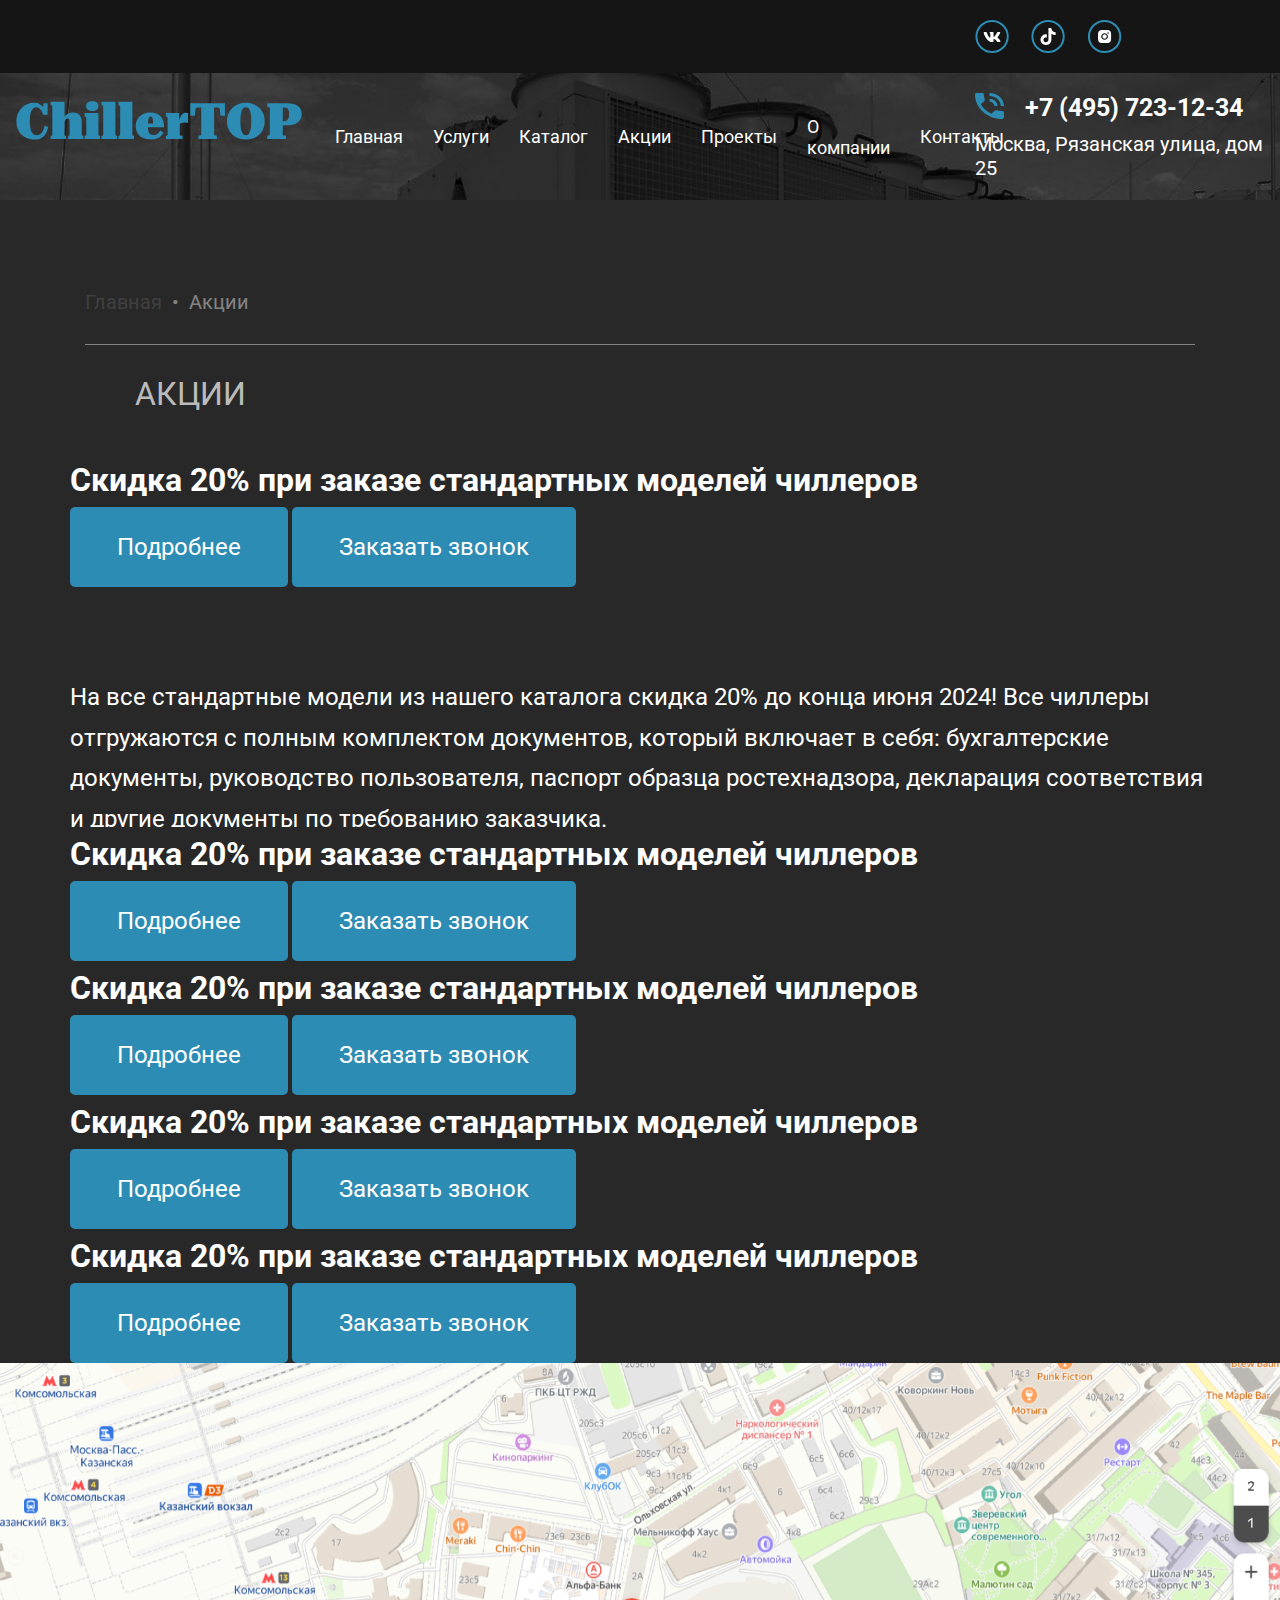
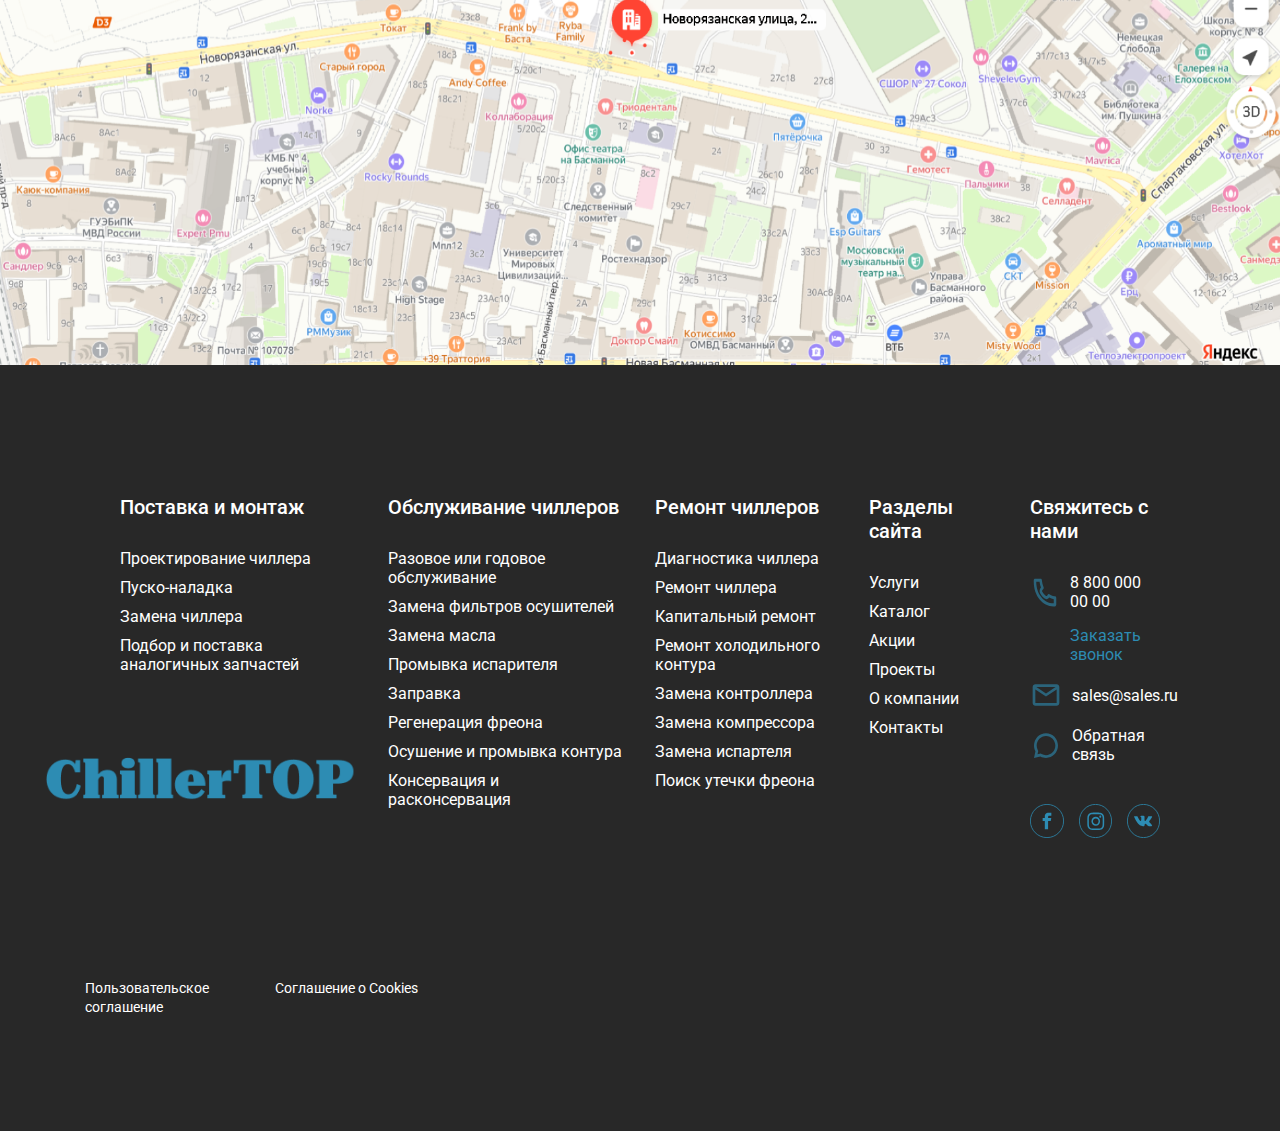
==== commit f98f9902: "office" ====
--- a/actions.html
+++ b/actions.html
@@ -14,7 +14,7 @@
     <link
         href="https://fonts.googleapis.com/css2?family=Roboto+Flex:opsz,wght@8..144,100..1000&family=Roboto:ital,wght@0,100;0,300;0,400;0,500;0,700;0,900;1,100;1,300;1,400;1,500;1,700;1,900&display=swap"
         rel="stylesheet">
-    <link rel="stylesheet" href="/assets/owl/owl.carousel.min.css">
+    <link rel="stylesheet" href="./assets/owl/owl.carousel.min.css">
 
     <link rel="stylesheet" href="reset.css">
     <link rel="stylesheet" href="grid.css">
@@ -30,13 +30,13 @@
                 <div class="row">
                     <div class="offset-md-9 col-md-3 social__links">
                         <a href="#" class="social__link-item">
-                            <img src="/images/svg/iconVk.svg" alt="">
+                            <img src="./images/svg/iconVk.svg" alt="">
                         </a>
                         <a href="#" class="social__link-item">
-                            <img src="/images/svg/iconTikTok.svg" alt="">
+                            <img src="./images/svg/iconTikTok.svg" alt="">
                         </a>
                         <a href="#" class="social__link-item">
-                            <img src="/images/svg/iconinstagram.svg" alt="">
+                            <img src="./images/svg/iconinstagram.svg" alt="">
                         </a>
                     </div>
                 </div>
@@ -47,7 +47,7 @@
             <div class="container-fluid">
                 <div class="row pt20 pb20">
                     <div class="col-xl-3">
-                        <a href="#"><img src="/images/svg/logo.svg" alt=""></a>
+                        <a href="#"><img src="./images/svg/logo.svg" alt=""></a>
                     </div>
                     <div class="col-xl-6">
                         <div class="menu-wrapper">
@@ -91,7 +91,7 @@
                     <div class="col-xl-3">
                         <div class="contacts">
                             <div class="contacts__phone">
-                                <img src="/images/svg/phone.svg" alt=""> <a href="tel:+7 (495) 723-12-34">+7 (495)
+                                <img src="./images/svg/phone.svg" alt=""> <a href="tel:+7 (495) 723-12-34">+7 (495)
                                     723-12-34</a>
                             </div>
                             <div class="contacts__adress">
@@ -126,47 +126,65 @@
         <section class="section-actions">
             <div class="container">
                 <div class="row actions_box">
-                    <div class="col-12">
-                        
-                    </div>
                     <div class="actions__container">
-                        <div class="accordion">
-                            <dl>
-                                <h3>Скидка 20% при заказе стандартных моделей чиллеров</h3>
-                                <dt><a class="accordionTitle" href="#">Подробнее</a> <a href="#">Заказать звонок</a></dt>
+                        <div class="accordion actions__accordion">
+                            <dl>                                
+                                <dt>
+                                    <h3>Скидка 20% при заказе стандартных моделей чиллеров</h3>
+                                        <a class="accordionTitle btn radius-1" href="#">Подробнее</a> 
+                                        <a href="#" class="btn btn-white radius-1">Заказать звонок</a>
+                                    
+                                </dt>
                                 <dd class="accordionItem animateIn">
-                                    <p>На все стандартные модели из нашего каталога скидка 20% до конца июня 2024!  -Все чиллеры отгружаются с полным комплектом документов, который включает  в себя: бухгалтерские документы, руководство пользователя, паспорт  образца ростехнадзора, декларация соответствия и другие документы по  требованию заказчика. - -</p>
-                                </dd>
-                                <dt><a href="#" class="accordionTitle">Что такое чиллер-фанкойл?</a></dt>
-                                <dd class="accordionItem accordionItemCollapsed">
-                                    <p>Lorem ipsum dolor sit amet, consectetur adipiscing elit. Morbi eu interdum diam.
-                                        Donec interdum porttitor risus non bibendum. Maecenas sollicitudin eros in quam
-                                        imperdiet placerat. Cras justo purus, rhoncus nec lobortis ut, iaculis vel
-                                        ipsum. Donec dignissim arcu nec elit faucibus condimentum. Donec facilisis
-                                        consectetur enim sit amet varius. Pellentesque justo dui, sodales quis luctus a,
-                                        iaculis eget mauris. </p>
-                                </dd>
-                                <dt><a href="#" class="accordionTitle">Что такое диспетчеризация?</a></dt>
-                                <dd class="accordionItem accordionItemCollapsed">
-                                    <p>Lorem ipsum dolor sit amet, consectetur adipiscing elit. Morbi eu interdum diam.
-                                        Donec interdum porttitor risus non bibendum. Maecenas sollicitudin eros in quam
-                                        imperdiet placerat. Cras justo purus, rhoncus nec lobortis ut, iaculis vel
-                                        ipsum. Donec dignissim arcu nec elit faucibus condimentum. Donec facilisis
-                                        consectetur enim sit amet varius. Pellentesque justo dui, sodales quis luctus a,
-                                        iaculis eget mauris. </p>
-                                </dd>
-                                <dt><a href="#" class="accordionTitle">Для чего нужно алмазное бурение?</a></dt>
-                                <dd class="accordionItem accordionItemCollapsed">
-                                    <p>Lorem ipsum dolor sit amet, consectetur adipiscing elit. Morbi eu interdum diam.
-                                        Donec interdum porttitor risus non bibendum. Maecenas sollicitudin eros in quam
-                                        imperdiet placerat. Cras justo purus, rhoncus nec lobortis ut, iaculis vel
-                                        ipsum. Donec dignissim arcu nec elit faucibus condimentum. Donec facilisis
-                                        consectetur enim sit amet varius. Pellentesque justo dui, sodales quis luctus a,
-                                        iaculis eget mauris. </p>
-                                </dd>
+                                    <div class="accordionItem__inner">
+                                        <p>На все стандартные модели из нашего каталога скидка 20% до конца июня 2024! Все чиллеры отгружаются с полным комплектом документов, который включает  в себя: бухгалтерские документы, руководство пользователя, паспорт  образца ростехнадзора, декларация соответствия и другие документы по  требованию заказчика.</p>
+                                    </div> 
+                                </dd>
+                                <dt>
+                                    <h3>Скидка 20% при заказе стандартных моделей чиллеров</h3>
+                                        <a class="accordionTitle btn radius-1" href="#">Подробнее</a> 
+                                        <a href="#" class="btn btn-white radius-1">Заказать звонок</a>
+                                    
+                                </dt>
+                                <dd class="accordionItem accordionItemCollapsed">
+                                    <div class="accordionItem__inner">
+                                        <p>На все стандартные модели из нашего каталога скидка 20% до конца июня 2024! Все чиллеры отгружаются с полным комплектом документов, который включает  в себя: бухгалтерские документы, руководство пользователя, паспорт  образца ростехнадзора, декларация соответствия и другие документы по  требованию заказчика.</p>
+                                    </div> 
+                                </dd>
+                                <dt>
+                                    <h3>Скидка 20% при заказе стандартных моделей чиллеров</h3>
+                                        <a class="accordionTitle btn radius-1" href="#">Подробнее</a> 
+                                        <a href="#" class="btn btn-white radius-1">Заказать звонок</a>
+                                    
+                                </dt>
+                                <dd class="accordionItem accordionItemCollapsed">
+                                    <div class="accordionItem__inner">
+                                        <p>На все стандартные модели из нашего каталога скидка 20% до конца июня 2024! Все чиллеры отгружаются с полным комплектом документов, который включает  в себя: бухгалтерские документы, руководство пользователя, паспорт  образца ростехнадзора, декларация соответствия и другие документы по  требованию заказчика.</p>
+                                    </div> 
+                                </dd>
+                                <dt>
+                                    <h3>Скидка 20% при заказе стандартных моделей чиллеров</h3>
+                                        <a class="accordionTitle btn radius-1" href="#">Подробнее</a> 
+                                        <a href="#" class="btn btn-white radius-1">Заказать звонок</a>
+                                    
+                                </dt>
+                                <dd class="accordionItem accordionItemCollapsed">
+                                    <div class="accordionItem__inner">
+                                        <p>На все стандартные модели из нашего каталога скидка 20% до конца июня 2024! Все чиллеры отгружаются с полным комплектом документов, который включает  в себя: бухгалтерские документы, руководство пользователя, паспорт  образца ростехнадзора, декларация соответствия и другие документы по  требованию заказчика.</p>
+                                    </div> 
+                                </dd>
+                                <dt>
+                                    <h3>Скидка 20% при заказе стандартных моделей чиллеров</h3>
+                                        <a class="accordionTitle btn radius-1" href="#">Подробнее</a> 
+                                        <a href="#" class="btn btn-white radius-1">Заказать звонок</a>
+                                    
+                                </dt>
+                                <dd class="accordionItem accordionItemCollapsed">
+                                    <div class="accordionItem__inner">
+                                        <p>На все стандартные модели из нашего каталога скидка 20% до конца июня 2024! Все чиллеры отгружаются с полным комплектом документов, который включает  в себя: бухгалтерские документы, руководство пользователя, паспорт  образца ростехнадзора, декларация соответствия и другие документы по  требованию заказчика.</p>
+                                    </div> 
+                                </dd>
+                                
                             </dl>
                         </div>
                     </div>
@@ -194,7 +212,7 @@
                             <li>Подбор и поставка аналогичных запчастей</li>
                         </ul>
                         <div class="footer_logo">
-                            <a href="#"><img src="/images/logo.png" alt=""></a>
+                            <a href="#"><img src="./images/logo.png" alt=""></a>
                         </div>
                     </div>
                     <div class="footer_column">
@@ -238,24 +256,24 @@
                         <h3>Свяжитесь с нами</h3>
                         <div class="contacts-footer">
                             <div class="footer__phone">
-                                <a href="tel:80000000000"><img src="/images/svg/phone-foot.svg" alt=""> 8 800 000 00
+                                <a href="tel:80000000000"><img src="./images/svg/phone-foot.svg" alt=""> 8 800 000 00
                                     00</a>
                             </div>
                             <div class="footer__callback">
                                 <a href="#">Заказать звонок</a>
                             </div>
                             <div class="footer__mail">
-                                <a href="mailto:sales@sales.ru"><img src="/images/svg/mail-foot.svg" alt="">
+                                <a href="mailto:sales@sales.ru"><img src="./images/svg/mail-foot.svg" alt="">
                                     sales@sales.ru</a>
                             </div>
                             <div class="footer__message">
-                                <a href="#"><img src="/images/svg/message-foot.svg" alt=""> Обратная связь</a>
+                                <a href="#"><img src="./images/svg/message-foot.svg" alt=""> Обратная связь</a>
                             </div>
                         </div>
                         <div class="social__foot">
-                            <a href="#" class="social__foot__link"><img src="/images/svg/fb-foot.svg" alt=""></a>
-                            <a href="#" class="social__foot__link"><img src="/images/svg/insta-foot.svg" alt=""></a>
-                            <a href="#" class="social__foot__link"><img src="/images/svg/vk-foot.svg" alt=""></a>
+                            <a href="#" class="social__foot__link"><img src="./images/svg/fb-foot.svg" alt=""></a>
+                            <a href="#" class="social__foot__link"><img src="./images/svg/insta-foot.svg" alt=""></a>
+                            <a href="#" class="social__foot__link"><img src="./images/svg/vk-foot.svg" alt=""></a>
                         </div>
                     </div>
                 </div>
@@ -272,8 +290,8 @@
     </footer>
     <script src="https://code.jquery.com/jquery-3.7.1.slim.min.js"
         integrity="sha256-kmHvs0B+OpCW5GVHUNjv9rOmY0IvSIRcf7zGUDTDQM8=" crossorigin="anonymous"></script>
-    <script src="/assets/owl/owl.carousel.min.js"></script>
-    <script src="/js/scripts.js"></script>
+    <script src="./assets/owl/owl.carousel.min.js"></script>
+    <script src="./js/scripts.js"></script>
 </body>
 
 </html>--- a/style.css
+++ b/style.css
@@ -110,7 +110,7 @@
 }
 
 .header__hero {
-    background-image: url(/images/bg-hero.png);
+    background-image: url(./images/bg-hero.png);
     background-position: top;
     background-repeat: no-repeat;
     background-size: cover;
@@ -662,7 +662,7 @@
 
 .accordion dl {}
 
-.accordion dt>a {
+.section-questions .accordion dt>a {
     text-align: left;
     font-weight: bold;
     padding: 8px 0;
@@ -677,19 +677,18 @@
     position: relative;
 }
 
-.accordion dt>a span {
+.section-questions .accordion dt>a span {
     padding-left: 18px;
 }
 
-.accordion dd {
-    /* background-color: #1abc9c; */
+.section-questions .accordion dd {
     color: #fafafa;
     font-size: 1em;
     line-height: 1.5em;
     margin-bottom: 30px;
 }
 
-.accordion dd>p {
+.section-questions .accordion dd>p {
     padding: 40px 50px 10px;
     font-size: 24px;
     line-height: 1.75;
@@ -704,12 +703,12 @@
     position: relative;
 }
 
-.accordionTitle {
+.section-questions .accordionTitle {
     background-color: var(--bg-btn);
     /* border-bottom: 1px solid #2c3e50; */
 }
 
-.accordionTitle:before {
+.section-questions .accordionTitle:before {
     content: "+";
     float: left;
     -moz-transition: -moz-transform 0.3s ease-in-out;
@@ -732,15 +731,15 @@
     margin-right: 20px;
 }
 
-.accordionTitle:hover {
+.section-questions .accordionTitle:hover {
     background-color: var(--bg-btn);
 }
 
-.accordionTitleActive {
+.section-questions .accordionTitleActive {
     background-color: var(--bg-btn);
 }
 
-.accordionTitleActive:before {
+.section-questions .accordionTitleActive:before {
     /* content: "-";     */
     -webkit-transform: rotate(-225deg);
     -moz-transform: rotate(-225deg);
@@ -1355,4 +1354,26 @@
     text-align: left;
     color: rgba(255, 255, 255, 0.7);
     text-transform: uppercase;
+}
+
+.actions__accordion{
+    margin-top: 40px;
+}
+.actions__accordion h3{
+font-size: 32px;
+font-weight: 700;
+line-height: 54.08px;
+color: #fff;
+
+}
+.actions__accordion .accordionItem{
+
+}
+.actions__accordion .accordionItem .accordionItem__inner {
+    font-size: 24px;
+font-weight: 400;
+line-height: 40.56px;
+color:#fff;
+    margin-top: 90px;
+    margin-bottom: 90px;
 }